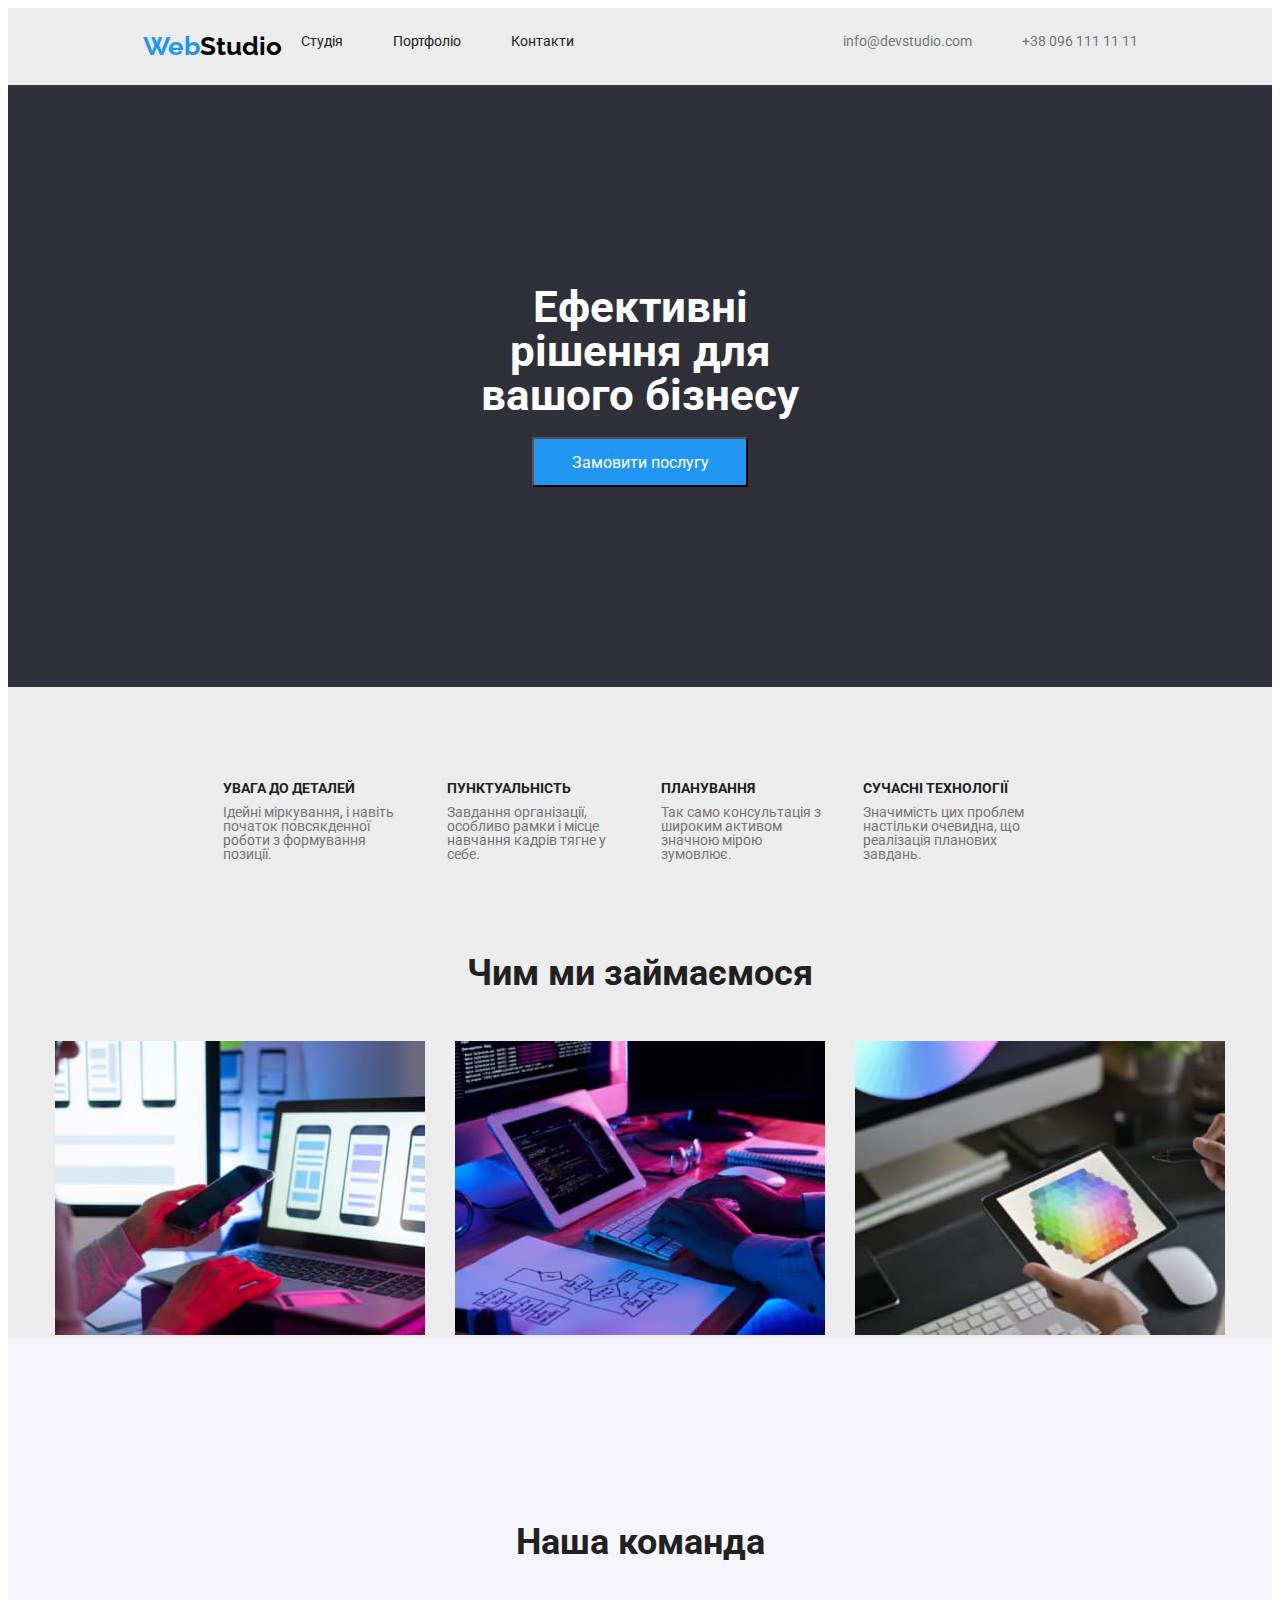
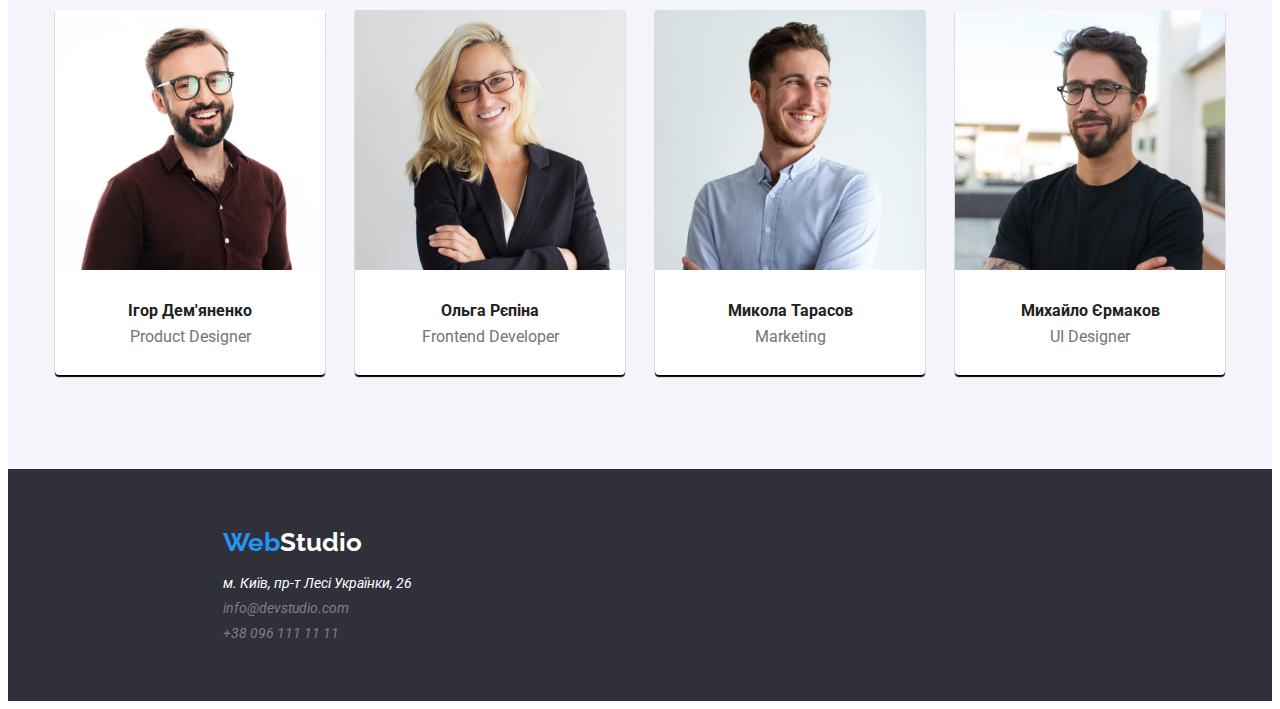
==== index.html @ 4e1bd8f6 "clone homework 3" ====
<!DOCTYPE html>
<html lang="en">
  <head>
    <meta charset="UTF-8" />
    <meta name="viewport" content="width=device-width, initial-scale=1.0" />
    <link rel="stylesheet" href="./css/reset.css" />
    <link rel="stylesheet" href="./css/style.css" />
    <link rel="preconnect" href="https://fonts.googleapis.com" />
    <link rel="preconnect" href="https://fonts.gstatic.com" crossorigin />
    <link
      href="https://fonts.googleapis.com/css2?family=Raleway:ital,wght@0,700;1,700&family=Roboto:wght@400;500;700;900&display=swap"
      rel="stylesheet"
    />
    <link rel="stylesheet" href="node_modules/modern-normalize/modern-normalize.css">
    <title>homework</title>
  </head>
  
  <body>
    <div class="container">

      <header class="header">
        <div class="block__logo"> <a href="./index.html" class="nav_link logo"
          ><p class="logo_text">
            Web<span class="logo_sub_title">Studio</span>
          </p></a>
        </div>
        <nav class="header_nav">
          <ul class="nav_list">
            <li class="nav_item">
              <a href="./index.html" class="nav_link">Студія</a>
            </li>
            <li class="nav_item">
              <a href="./portfolio.html" class="nav_link">Портфоліо</a>
            </li>
            <li class="nav_item"><a href="" class="nav_link">Контакти</a></li>
          </ul>
        </nav>
          <ul class="address_list">
            <li class="contact_item">
              <a href="" class="contact_link">info@devstudio.com</a>
            </li>
            <li class="contact_item">
              <a href="" class="contact_link">+38 096 111 11 11</a>
            </li>
          </ul>
      </header>

      <section class="business_section">
        <div class="title_cont">
          <h1 class="business__title">
            Ефективні рішення для вашого бізнесу
          </h1>
        </div>
          <div class= "btn_block">                              
            <button class="business__button" type="button">
              Замовити послугу
            </button>
          </div>
        </section>

        <section class="goals_section">
          <ul class="goal_list">
            <li class="goal_item">
              <h2 class="goal_title">УВАГА ДО ДЕТАЛЕЙ</h2>
              <p class="goal_text">
                Ідейні міркування, і навіть початок повсякденної роботи з
                формування позиції.
              </p>
            </li>
            <li class="goal_item">
              <h2 class="goal_title">ПУНКТУАЛЬНІСТЬ</h2>
              <p class="goal_text">
                Завдання організації, особливо рамки і місце навчання кадрів
                тягне у себе.
              </p>
            </li>
            <li class="goal_item">
              <h2 class="goal_title">ПЛАНУВАННЯ</h2>
              <p class="goal_text">
                Так само консультація з широким активом значною мірою зумовлює.
              </p>
            </li>
            <li class="goal_item">
              <h2 class="goal_title">СУЧАСНІ ТЕХНОЛОГІЇ</h2>
              <p class="goal_text">
                Значимість цих проблем настільки очевидна, що реалізація
                планових завдань.
              </p>
            </li>
          </ul>
        </section>

        <section class="our_works_section">
          <h2 class="works_title">Чим ми займаємося</h2>
          <div class="works_wrapper">
          <div class="works">
            <img
              src="./images/box 2.jpg"
              alt="laptop"
              class="works_img"
              width="370"
            />
          </div>
          <div class="works">
            <img
              src="./images/box 1.jpg"
              alt="keyboard"
              class="works_img"
              width="370"
            />
          </div>
          <div class="works">
            <img
              src="./images/img.jpg"
              alt="tablet"
              class="works_img"
              width="370"
           />
          </div>
        </div>
        </section>

        <section class="our_team_section">
          <h2 class="our_team_title">Наша команда</h2>
          <ul class="team_list">
            <li class="team_item">
              <img
                src="./images/photo1.jpg"
                alt="face"
                class="team_img"
                width="270"
              />
              <h2 class="team_title">Ігор Дем'яненко</h2>
              <p class="team_text">Product Designer</p>
            </li>
            <li class="team_item">
              <img
                src="./images/photo2.jpg"
                alt="face"
                class="team_img"
                width="270"
              />
              <h2 class="team_title">Ольга Рєпіна</h2>
              <p class="team_text">Frontend Developer</p>
            </li>
            <li class="team_item">
              <img
                src="./images/photo3.jpg"
                alt="face"
                class="team_img"
                width="270"
              />
              <h2 class="team_title">Микола Тарасов</h2>
              <p class="team_text">Marketing</p>
            </li>
            <li class="team_item">
              <img
                src="./images/photo4.jpg"
                alt="face"
                class="team_img"
                width="270"
              />
              <h2 class="team_title">Михайло Єрмаков</h2>
              <p class="team_text">UI Designer</p>
            </li>
          </ul>
        </section>

      <footer class="footer">
        <div class="logo_block"><a href="./index.html" class="logo"><p class="logo_text">
            Web<span class="logo_sub_title white">Studio</span>
          </p></a></div>
        
        <address class="address">
          <ul class="address_list column">
            <li class="address_item">
              <a href="" class="address_link"
                >м. Київ, пр-т Лесі Українки, 26</a
              >
            </li>
            <li class="address_item">
              <a href="" class="address_link gray">info@devstudio.com</a>
            </li>
            <li class="address_item">
              <a href="" class="address_link gray">+38 096 111 11 11</a>
            </li>
          </ul>
        </address>
      </footer>
    </div>
  </body>
</html>
---- css/style.css ----
.container {
    background-color: #ececec;
  }

  .section {
    padding: 94px 0;
  }
  
  /* Header styles */
  
 .header {
   display: flex;
   justify-content: space-around;
   padding: 25px 0;
   border-bottom: 1px solid #ECECEC;
}

  .logo_text {
    font-family: Raleway;
    font-size: 26px;
    font-weight: 700;
    color: #2196f3;
    margin: 0;
  }

  .logo_sub_title {
    color: #000000;
  }

  .header_nav{
    margin-left: -250px;
  }
  
  .nav_list {
    display: flex;
    margin: 0px;
    padding: 0px;
  }

  .nav_item {
    margin-right: 50px;
  }

  .nav_item:last-child {
    margin-right: 0px;
  }

  .nav_link {
    font-family: Roboto;
    font-size: 14px;
    color: #212121;
  }
  
  .nav_link:hover {
    color: #2196f3;
    cursor: pointer;
  }

  .address_list {
    display: flex;
    margin: 0px;
  }

  .contact_item {
    margin-right: 50px;
  }

  .contact_item:last-child {
    margin-right: 0;
  }

  .contact_link {
    font-family: Roboto;
    font-size: 14px;
    color: #757575;
    margin-right: 50px;
  }

  .contact_link:hover {
    color: #2196f3;
    cursor: pointer;
  }

  .contact_link:last-child {
    margin-right: 0px;
  }
    
  /* business section styles*/

  .business_section {
      background-color: #2f303a;
      padding: 200px 450px 200px 450px;
    }

  .title_cont {
    text-align: center;
    margin-bottom: 20px;
  }

  .business__title {
    margin: 0;
    font-family: Roboto;
    font-size: 44px;
    color: #ffffff;
  }

  .btn_block {
    display: flex;
    justify-content: center;
  }

  .business__button {
    font-family: Roboto;
    font-size: 16px;
    width: 216px;
    height: 50px;
    background-color:#2196f3;
    color: #ffffff;
  }

    /*goals styles*/

  .goals_section {
    padding: 94px 215px;
  }

  .goal_list {
    display: flex;
    margin: 0;
    padding: 0;
  }

  .goal_title {
    font-family: Roboto;
    font-size: 14px;
    color: #212121;
    margin: 0px 0px 10px 0px
  }

  .goal_item {
    margin-right: 30px;
  }

  .goal_item:last-child {
    margin-right: 0;
  }
  

  .goal_text {
    font-family: Roboto;
    font-size: 14px;
    color: #757575;
    margin: 0; 
  }

    /*our works section*/

  .our_works_section {
    padding: 0px 215px;
  }

  .works_title {
    text-align: center;
    font-family: Roboto;
    font-size: 36px;
    color: #212121;
    margin: 0px 0px 50px 0px;
  }

  .works_wrapper {
    display: flex;
    justify-content: center;
  }

  .works {
    margin-right: 30px;
  }

  .works:last-child {
    margin-right: 0px;
  }

  /*team section*/

  .our_team_section {
    padding: 186px 215px 94px 215px;
    background-color: #F5F4FA;
  }

  .our_team_title {
    font-family: Roboto;
    font-size: 36px;
    color: #212121;
    text-align: center;
    margin-top: 0px;
    margin-bottom: 50px;
  }  

  .team_list {
    display: flex;
    margin: 0;
    padding-left: 0;
    justify-content: center;
  }

  .team_title {
    font-family: Roboto;
    font-size: 16px;
    color: #212121;
    text-align: center;
    margin: 30px 0px 10px 0px;  
  }

  .team_text {
    font-family: Roboto;
    font-size: 16px;
    color: #757575;
    text-align: center;
    margin: 0px 0px 30px 0px;
    
  }

  .team_item {
    margin-right: 30px;
    background-color: #ffffff;
    border-radius: 0px 0px 4px 4px;
    box-shadow: 0px 2px 1px 0px ;

  }

  .team_item:last-child {
    margin-right: 0;
  }

  /*footer section*/

 .footer {
    background-color: #2F303A; 
    padding: 60px 0 60px 215px;
 }

 .logo_block {
  margin-bottom: 20px;    
 }

  .white {
    color:#ffffff
  }

  .address_list {
  padding: 0;
  }

  .column {
    display: block;
  }

  .address_link {
    font-family: Roboto;
    font-size: 14px;
    color: #ffffff;
  }

  .gray {
    color:gray;
  }

  .address_item {
    padding-bottom: 9px;  
  }

  .address_item:last-child {
    padding-bottom: 0px;
  }
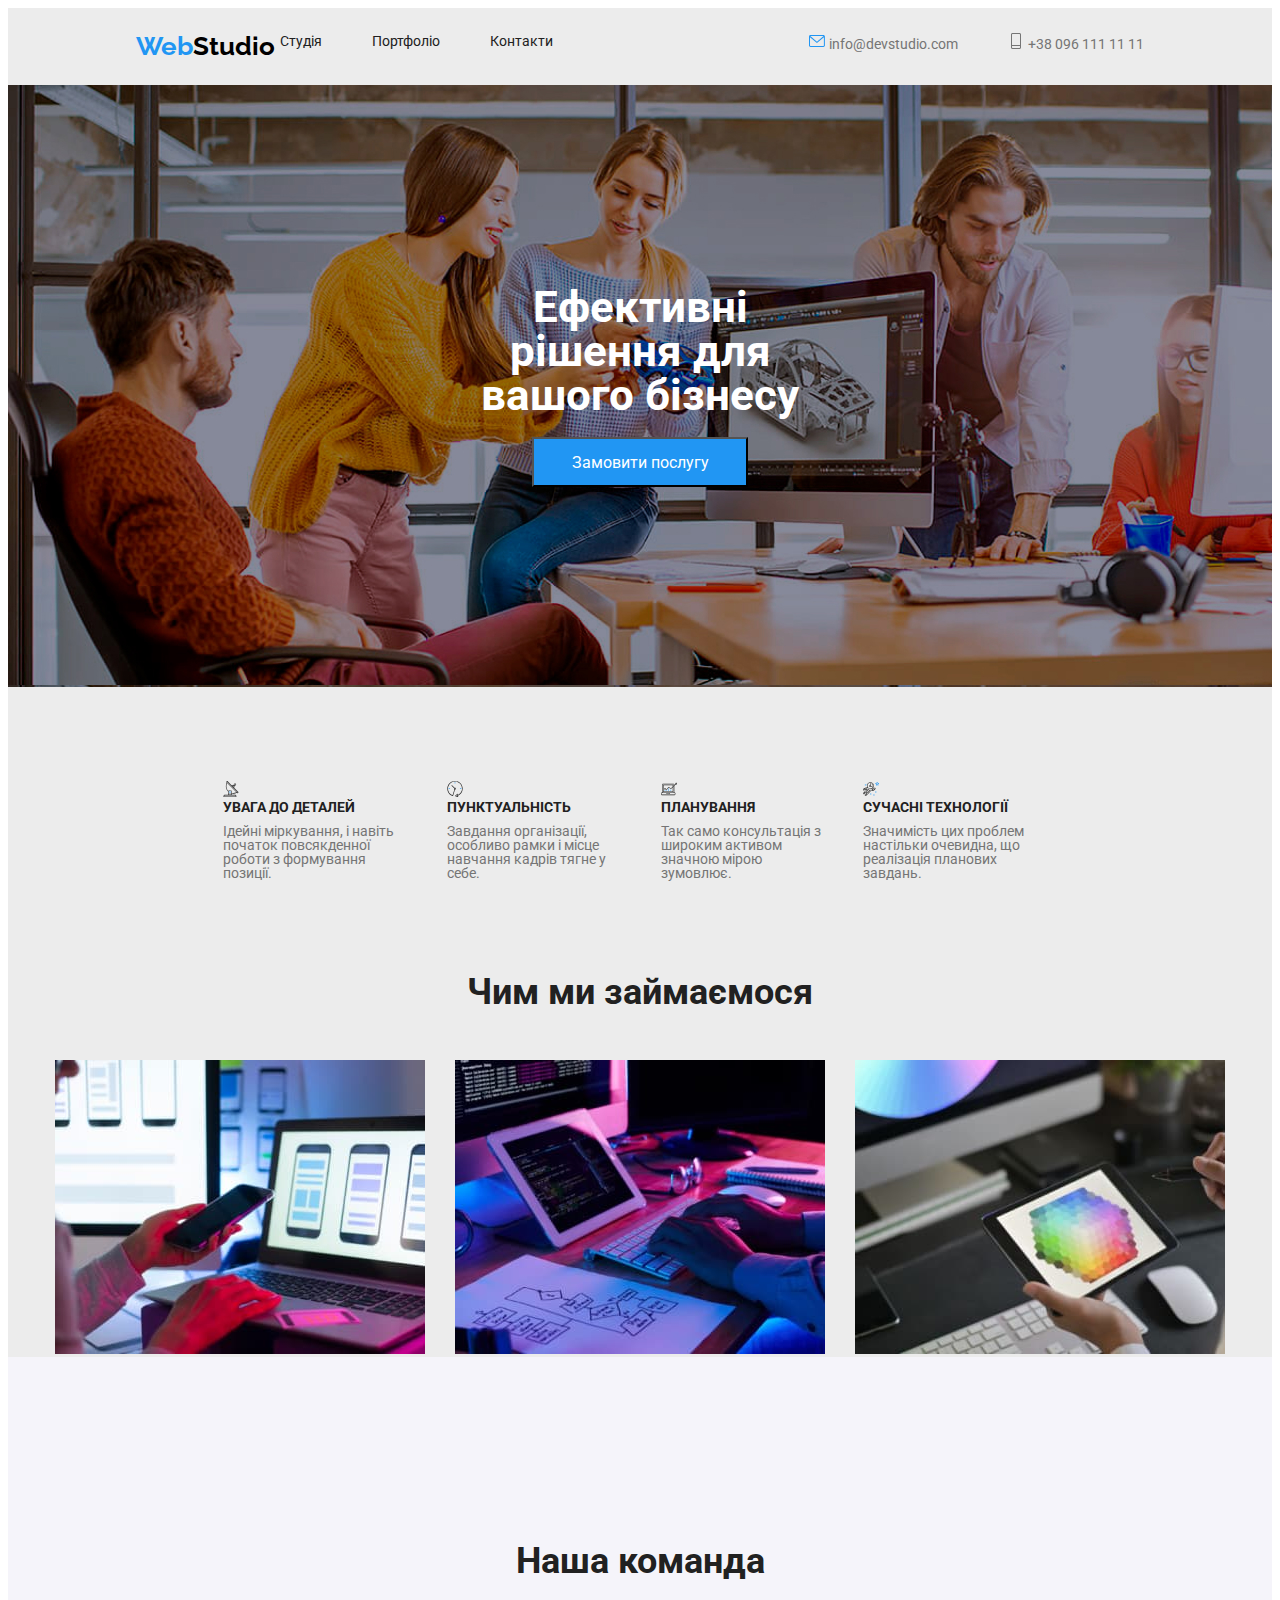
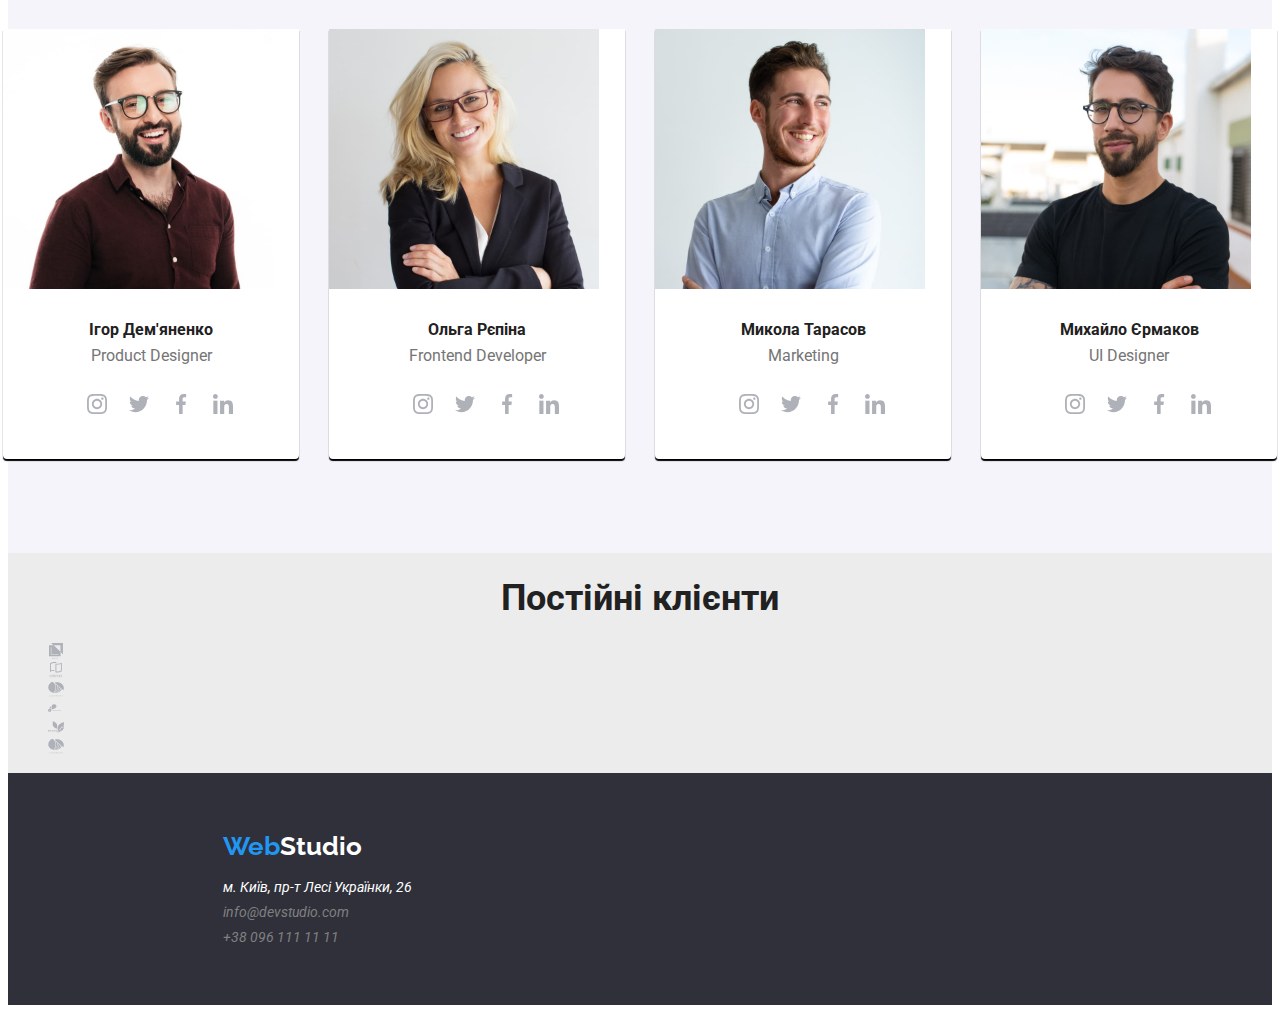
==== commit 2e89a46b: "add more sections" ====
--- a/index.html
+++ b/index.html
@@ -16,8 +16,151 @@
   </head>
   
   <body>
+    <svg aria-hidden="true" style="position: absolute; width: 0; height: 0; overflow: hidden;" version="1.1" xmlns="http://www.w3.org/2000/svg" xmlns:xlink="http://www.w3.org/1999/xlink">
+      <defs>
+      <symbol id="icon-antenna" viewBox="0 0 32 32">
+      <path fill="#212121" style="fill: var(--color1, #212121)" d="M30.773 22.098l-8.443-8.505 0.937-4.615c0.242 0.094 0.499 0.144 0.758 0.146h0.006c1.192 0.014 2.17-0.941 2.184-2.133s-0.941-2.17-2.133-2.184c-1.192-0.014-2.17 0.941-2.184 2.133-0.003 0.255 0.039 0.509 0.125 0.749l-4.96 0.605-8.091-8.133c-0.099-0.101-0.235-0.159-0.377-0.16-0.14 0.001-0.274 0.056-0.373 0.155l-1.513 1.504c-0.208 0.208-0.208 0.546 0 0.754l0.814 0.826c-3.153 5.798-2.129 12.978 2.519 17.663 0.043 0.041 0.092 0.074 0.146 0.098-0.034 0.18-0.051 0.364-0.052 0.547v6.187h-6.4c-1.472 0.002-2.665 1.195-2.667 2.667v1.067c0 0.295 0.239 0.533 0.533 0.533h24.533c0.295 0 0.533-0.239 0.533-0.533v-1.067c-0.002-1.472-1.195-2.665-2.667-2.667h-6.4v-2.742c1.003 0.21 2.024 0.317 3.049 0.32 2.458-0.003 4.877-0.615 7.040-1.783l0.818 0.823c0.099 0.101 0.235 0.159 0.377 0.16 0.14-0.001 0.274-0.056 0.373-0.155l1.513-1.504c0.208-0.208 0.208-0.546 0-0.754zM23.28 6.233c0.418-0.415 1.093-0.414 1.508 0.004s0.414 1.093-0.004 1.508c-0.2 0.199-0.47 0.31-0.752 0.31h-0.003c-0.589-0.003-1.064-0.483-1.061-1.072 0.002-0.282 0.115-0.552 0.314-0.751h-0.002zM22.024 9.738l-0.598 2.946-1.175-1.182 1.774-1.763zM21.419 8.836l-1.92 1.909-1.485-1.493 3.405-0.415zM24.004 28.8c0.884 0 1.6 0.716 1.6 1.6v0.533h-23.467v-0.533c0-0.884 0.716-1.6 1.6-1.6h20.267zM16.537 26.667v1.067h-5.333v-1.067h5.333zM11.204 25.6v-4.053c0-1.294 1.196-2.347 2.667-2.347s2.667 1.053 2.667 2.347v4.053h-5.333zM17.604 23.904v-2.357c0-1.882-1.675-3.413-3.733-3.413-1.331-0.020-2.576 0.657-3.281 1.786-4.058-4.274-4.971-10.645-2.279-15.887l18.602 18.708c-2.872 1.461-6.165 1.873-9.309 1.163zM28.893 23.22l-21.057-21.181 0.755-0.752 7.935 7.98c0.004 0 0.006 0.007 0.010 0.010l13.115 13.191-0.757 0.752z"></path>
+      <path fill="#2196f3" style="fill: var(--color2, #2196f3)" d="M13.876 20.267h-0.005c-0.884-0.001-1.601 0.714-1.602 1.598s0.714 1.601 1.598 1.602h0.005c0.884 0.001 1.601-0.714 1.602-1.598s-0.714-1.601-1.598-1.602zM14.249 22.245c-0.1 0.1-0.236 0.156-0.378 0.155-0.295-0.002-0.532-0.242-0.531-0.536 0.001-0.141 0.057-0.276 0.157-0.375s0.233-0.154 0.373-0.155c0.295 0.002 0.532 0.241 0.53 0.536-0.001 0.141-0.057 0.276-0.157 0.375h0.005z"></path>
+      </symbol>
+      <symbol id="icon-astronaut" viewBox="0 0 32 32">
+      <path fill="#2196f3" style="fill: var(--color2, #2196f3)" d="M31.974 4.524c-0.063-0.193-0.229-0.333-0.43-0.363l-1.91-0.278-0.855-1.731c-0.179-0.365-0.777-0.365-0.956 0l-0.855 1.731-1.91 0.278c-0.201 0.029-0.367 0.17-0.431 0.363-0.062 0.193-0.011 0.405 0.135 0.547l1.383 1.348-0.326 1.903c-0.034 0.2 0.048 0.402 0.212 0.522 0.166 0.121 0.382 0.135 0.562 0.040l1.709-0.899 1.709 0.899c0.078 0.041 0.164 0.061 0.249 0.061 0.11 0 0.221-0.034 0.314-0.102 0.164-0.119 0.246-0.322 0.212-0.522l-0.326-1.903 1.383-1.348c0.145-0.142 0.197-0.354 0.135-0.547zM29.511 5.851c-0.125 0.122-0.183 0.299-0.153 0.472l0.191 1.114-1-0.526c-0.078-0.041-0.163-0.061-0.249-0.061s-0.17 0.020-0.249 0.061l-1.001 0.526 0.191-1.114c0.030-0.173-0.028-0.349-0.153-0.472l-0.81-0.789 1.119-0.163c0.174-0.025 0.324-0.134 0.402-0.292l0.5-1.013 0.5 1.013c0.078 0.157 0.228 0.267 0.402 0.292l1.119 0.163-0.809 0.789z"></path>
+      <path fill="#2196f3" style="fill: var(--color2, #2196f3)" d="M26.134 20.522h-1.067v1.067h1.067v-1.067z"></path>
+      <path fill="#2196f3" style="fill: var(--color2, #2196f3)" d="M26.134 22.656h-1.067v1.067h1.067v-1.067z"></path>
+      <path fill="#2196f3" style="fill: var(--color2, #2196f3)" d="M27.2 21.589h-1.067v1.067h1.067v-1.067z"></path>
+      <path fill="#2196f3" style="fill: var(--color2, #2196f3)" d="M25.067 21.589h-1.067v1.067h1.067v-1.067z"></path>
+      <path fill="#2196f3" style="fill: var(--color2, #2196f3)" d="M22.4 26.389h-1.067v1.067h1.067v-1.067z"></path>
+      <path fill="#2196f3" style="fill: var(--color2, #2196f3)" d="M22.4 28.522h-1.067v1.067h1.067v-1.067z"></path>
+      <path fill="#2196f3" style="fill: var(--color2, #2196f3)" d="M23.467 27.456h-1.067v1.067h1.067v-1.067z"></path>
+      <path fill="#2196f3" style="fill: var(--color2, #2196f3)" d="M21.333 27.456h-1.067v1.067h1.067v-1.067z"></path>
+      <path fill="#2196f3" style="fill: var(--color2, #2196f3)" d="M16 24.256h-1.067v1.067h1.067v-1.067z"></path>
+      <path fill="#2196f3" style="fill: var(--color2, #2196f3)" d="M16 26.389h-1.067v1.067h1.067v-1.067z"></path>
+      <path fill="#2196f3" style="fill: var(--color2, #2196f3)" d="M17.067 25.322h-1.067v1.067h1.067v-1.067z"></path>
+      <path fill="#2196f3" style="fill: var(--color2, #2196f3)" d="M14.933 25.322h-1.067v1.067h1.067v-1.067z"></path>
+      <path fill="#2196f3" style="fill: var(--color2, #2196f3)" d="M5.867 6.122h-1.067v1.067h1.067v-1.067z"></path>
+      <path fill="#2196f3" style="fill: var(--color2, #2196f3)" d="M5.867 8.255h-1.067v1.067h1.067v-1.067z"></path>
+      <path fill="#2196f3" style="fill: var(--color2, #2196f3)" d="M6.933 7.189h-1.067v1.067h1.067v-1.067z"></path>
+      <path fill="#2196f3" style="fill: var(--color2, #2196f3)" d="M4.8 7.189h-1.067v1.067h1.067v-1.067z"></path>
+      <path fill="#212121" style="fill: var(--color1, #212121)" d="M24.715 14.159c-0.287-0.388-0.709-0.637-1.188-0.705-0.481-0.068-0.956 0.058-1.34 0.352l-1.252 0.96-1.898 1.417-1.358-0.541c2.421-1.086 4.114-3.508 4.114-6.32 0-3.823-3.123-6.933-6.961-6.933s-6.961 3.11-6.961 6.933c0 1.386 0.414 2.674 1.12 3.758l-2.764-0.024c-0.002 0-0.003 0-0.005 0-0.009 0-0.015 0.004-0.023 0.005-0.053 0.002-0.105 0.013-0.155 0.031-0.013 0.005-0.026 0.008-0.038 0.013-0.006 0.003-0.013 0.003-0.019 0.006l-3.233 1.596c-0.001 0-0.001 0-0.001 0.001l-1.893 0.911c-0.021 0.009-0.042 0.021-0.063 0.035-0.755 0.502-1.012 1.489-0.598 2.295 0.22 0.429 0.595 0.745 1.056 0.889 0.178 0.055 0.359 0.083 0.539 0.083 0.29 0 0.577-0.071 0.839-0.211l1.388-0.738 2.264-1.169 1.357-0.008-5.442 5.416c-0.001 0.001-0.001 0.001-0.002 0.001l-1.339 1.333c-0.316 0.315-0.49 0.732-0.49 1.178s0.174 0.863 0.49 1.179c0.325 0.323 0.752 0.485 1.179 0.485s0.854-0.162 1.18-0.485l1.314-1.309 1.741-1.3 0.901 0.897-1.762 1.754c-0 0.001-0.001 0.001-0.002 0.001l-1.339 1.333c-0.316 0.315-0.49 0.732-0.49 1.178s0.174 0.863 0.49 1.179c0.325 0.323 0.753 0.485 1.18 0.485s0.855-0.162 1.18-0.485l3.482-3.467c0.001-0.001 0.001-0.001 0.001-0.002l1.010-1-0.004-0.004c0.006-0.006 0.015-0.009 0.022-0.015l5.166-5.658 3.471 0.494c0.025 0.004 0.050 0.005 0.075 0.005 0.065 0 0.127-0.015 0.187-0.038 0.018-0.006 0.033-0.015 0.050-0.023 0.019-0.010 0.039-0.015 0.058-0.027l3.213-2.133c0.012-0.008 0.018-0.021 0.029-0.029 0.013-0.010 0.029-0.014 0.041-0.026l1.271-1.191c0.662-0.62 0.753-1.635 0.212-2.362zM2.13 17.77c-0.173 0.093-0.37 0.111-0.558 0.052-0.187-0.058-0.338-0.186-0.427-0.358-0.161-0.314-0.068-0.695 0.214-0.902l1.314-0.632 0.449 1.312-0.992 0.528zM5.628 15.942l-1.548 0.8-0.439-1.283 2.027-1.001-0.040 1.484zM20.727 9.322c0 0.918-0.219 1.785-0.599 2.559l-4.181-1.899c-0.044-0.573-0.341-1.075-0.788-1.388l1.464-4.86c2.378 0.756 4.105 2.974 4.105 5.588zM8.938 9.322c0-3.235 2.644-5.867 5.894-5.867 0.253 0 0.5 0.021 0.745 0.052l-1.432 4.754c-0.019-0.001-0.037-0.006-0.057-0.006-1.033 0-1.873 0.837-1.873 1.867s0.84 1.867 1.873 1.867c0.694 0 1.294-0.383 1.618-0.945l3.862 1.755c-1.075 1.446-2.795 2.39-4.737 2.39-3.25 0-5.894-2.632-5.894-5.867zM14.894 10.122c0 0.441-0.362 0.8-0.806 0.8s-0.806-0.359-0.806-0.8c0-0.441 0.362-0.8 0.806-0.8s0.806 0.359 0.806 0.8zM2.465 25.146c-0.236 0.234-0.619 0.234-0.854 0.001-0.114-0.114-0.176-0.263-0.176-0.423s0.062-0.309 0.176-0.421l0.962-0.958 0.851 0.848-0.959 0.955zM5.679 28.88c-0.236 0.234-0.619 0.235-0.855 0.001-0.114-0.114-0.176-0.263-0.176-0.423s0.062-0.309 0.176-0.421l0.963-0.959 0.852 0.848-0.96 0.955zM9.16 25.411c-0.001 0-0.001 0-0.002 0.001l-1.765 1.76-0.852-0.848 1.763-1.755c0 0 0 0 0-0s0.001-0.001 0.002-0.001c0.040-0.040 0.065-0.088 0.090-0.135 0.007-0.014 0.020-0.026 0.026-0.040 0.017-0.041 0.019-0.085 0.026-0.129 0.003-0.025 0.014-0.047 0.014-0.073 0-0.036-0.013-0.070-0.020-0.106-0.006-0.032-0.006-0.065-0.019-0.095-0.020-0.050-0.055-0.094-0.091-0.138-0.010-0.012-0.014-0.027-0.025-0.038 0 0 0 0-0.001 0s-0.001-0.002-0.001-0.002l-1.607-1.6c-0.017-0.017-0.039-0.024-0.058-0.038-0.028-0.022-0.055-0.042-0.087-0.058-0.030-0.015-0.061-0.024-0.093-0.033-0.034-0.010-0.067-0.017-0.103-0.020-0.033-0.002-0.063 0.001-0.095 0.005-0.036 0.004-0.069 0.009-0.104 0.020-0.034 0.011-0.063 0.027-0.094 0.045-0.020 0.011-0.042 0.015-0.061 0.029l-1.773 1.324-0.901-0.897 2.399-2.386 4.361 4.289-0.928 0.919zM15.979 18.394c-0.015-0.002-0.030 0.004-0.045 0.003-0.039-0.002-0.076 0.001-0.115 0.007-0.030 0.005-0.059 0.011-0.088 0.021-0.034 0.012-0.065 0.028-0.097 0.047-0.030 0.018-0.057 0.037-0.083 0.061-0.013 0.011-0.028 0.017-0.040 0.029l-4.698 5.146-4.328-4.257 2.833-2.818c0.209-0.208 0.21-0.546 0.002-0.755-0.105-0.105-0.243-0.157-0.381-0.156v-0.001l-2.219 0.013 0.028-1.607 3.104 0.027c1.265 1.294 3.029 2.101 4.981 2.101 0.437 0 0.864-0.045 1.279-0.123 0.040 0.032 0.079 0.065 0.13 0.085l2.41 0.96 0.331 1.644-3.003-0.427zM20.020 18.572l-0.313-1.558 1.446-1.080 0.947 1.257-2.080 1.381zM23.774 15.741l-0.838 0.785-0.931-1.236 0.831-0.637c0.155-0.119 0.351-0.168 0.543-0.143 0.193 0.027 0.364 0.128 0.48 0.284 0.217 0.292 0.18 0.699-0.085 0.947z"></path>
+      <path fill="#212121" style="fill: var(--color1, #212121)" d="M13.602 18.544l-2.143-2.133c-0.207-0.207-0.545-0.207-0.753 0l-2.142 2.133c-0.1 0.101-0.157 0.236-0.157 0.378s0.056 0.278 0.157 0.378l2.142 2.133c0.104 0.103 0.241 0.155 0.377 0.155s0.273-0.052 0.376-0.155l2.143-2.133c0.1-0.1 0.157-0.236 0.157-0.378s-0.057-0.278-0.157-0.378zM11.083 20.303l-1.387-1.381 1.387-1.381 1.387 1.381-1.387 1.381z"></path>
+      <path fill="#212121" style="fill: var(--color1, #212121)" d="M17.164 5.071l-0.258 1.036c0.071 0.018 1.738 0.452 1.738 2.149h1.067c-0-2.017-1.666-2.965-2.547-3.185z"></path>
+      <path fill="#212121" style="fill: var(--color1, #212121)" d="M19.711 9.322h-1.067v1.067h1.067v-1.067z"></path>
+      </symbol>
+      <symbol id="icon-brand" viewBox="0 0 43 32">
+      <path fill="#afb1b8" style="fill: var(--color3, #afb1b8)" d="M3.239 26.373c0.166 0.188 0.254 0.424 0.25 0.665 0.008 0.158-0.022 0.315-0.089 0.46s-0.169 0.275-0.298 0.38c-0.322 0.223-0.722 0.332-1.125 0.307h-1.977v-4.215h1.937c0.382-0.023 0.761 0.076 1.073 0.28 0.125 0.096 0.224 0.217 0.289 0.354s0.095 0.286 0.086 0.435c0.011 0.233-0.068 0.461-0.225 0.645-0.15 0.168-0.358 0.284-0.589 0.329 0.262 0.044 0.499 0.172 0.668 0.36zM0.92 25.737h0.828c0.188 0.013 0.375-0.037 0.526-0.14 0.062-0.052 0.111-0.116 0.141-0.187s0.043-0.148 0.036-0.225c0.006-0.076-0.007-0.153-0.037-0.224s-0.078-0.135-0.138-0.188c-0.156-0.106-0.349-0.156-0.542-0.142h-0.814v1.106zM2.355 27.353c0.066-0.053 0.119-0.119 0.153-0.193s0.049-0.155 0.043-0.235c0.005-0.081-0.010-0.163-0.045-0.238s-0.088-0.142-0.155-0.195c-0.162-0.11-0.361-0.164-0.562-0.152h-0.868v1.159h0.879c0.198 0.011 0.394-0.041 0.556-0.146z"></path>
+      <path fill="#afb1b8" style="fill: var(--color3, #afb1b8)" d="M7.197 28.185l-1.077-1.647h-0.405v1.647h-0.927v-4.215h1.754c0.442-0.028 0.879 0.1 1.221 0.358 0.245 0.229 0.393 0.53 0.417 0.85s-0.078 0.637-0.287 0.894c-0.216 0.227-0.512 0.378-0.837 0.428l1.147 1.684h-1.008zM5.715 25.963h0.758c0.526 0 0.789-0.213 0.789-0.638 0.005-0.087-0.009-0.174-0.042-0.255s-0.085-0.156-0.151-0.218c-0.166-0.127-0.38-0.188-0.596-0.171h-0.767l0.009 1.283z"></path>
+      <path fill="#afb1b8" style="fill: var(--color3, #afb1b8)" d="M12.262 27.337h-1.847l-0.326 0.848h-0.972l1.696-4.168h1.050l1.689 4.168h-0.972l-0.319-0.848zM12.015 26.698l-0.675-1.779-0.675 1.779h1.349z"></path>
+      <path fill="#afb1b8" style="fill: var(--color3, #afb1b8)" d="M18.602 28.185h-0.92l-2.062-2.867v2.867h-0.918v-4.215h0.918l2.062 2.883v-2.883h0.92v4.215z"></path>
+      <path fill="#afb1b8" style="fill: var(--color3, #afb1b8)" d="M23.852 27.176c-0.19 0.318-0.48 0.577-0.832 0.743-0.4 0.185-0.845 0.276-1.293 0.266h-1.637v-4.215h1.637c0.448-0.011 0.891 0.078 1.293 0.259 0.352 0.163 0.642 0.419 0.832 0.735 0.189 0.343 0.288 0.722 0.288 1.106s-0.099 0.763-0.288 1.106zM22.799 27.075c0.263-0.28 0.407-0.637 0.407-1.006s-0.144-0.726-0.407-1.006c-0.317-0.254-0.731-0.382-1.152-0.358h-0.639v2.729h0.639c0.42 0.024 0.834-0.105 1.152-0.358z"></path>
+      <path fill="#afb1b8" style="fill: var(--color3, #afb1b8)" d="M12.838 0.522c0 0 11.873 4.104 11.621 10.043v10.045c0 0-11.864-4.106-11.617-10.045l-0.005-10.043z"></path>
+      <path fill="#afb1b8" style="fill: var(--color3, #afb1b8)" d="M35.037 18.259c2.242-1.413 4.836-2.288 7.544-2.545v-3.145c-3.12 1.101-5.766 3.097-7.544 5.69z"></path>
+      <path fill="#afb1b8" style="fill: var(--color3, #afb1b8)" d="M33.69 19.206c1.835-3.384 5.017-5.995 8.891-7.296v-9.061c0 0-16.909 5.846-16.551 14.304v14.302c0 0 0.753-0.262 1.939-0.752 0-0.457 0-0.918 0.054-1.382 0.35-3.926 2.389-7.565 5.668-10.115z"></path>
+      <path fill="#afb1b8" style="fill: var(--color3, #afb1b8)" d="M32.081 24.52c0.089-0.992 0.287-1.973 0.592-2.928-2.042 2.203-3.278 4.936-3.536 7.815-0.025 0.272-0.038 0.544-0.045 0.824 0.96-0.422 2.078-0.949 3.252-1.569-0.3-1.362-0.388-2.756-0.263-4.141z"></path>
+      <path fill="#afb1b8" style="fill: var(--color3, #afb1b8)" d="M32.754 24.571c-0.113 1.253-0.042 2.514 0.209 3.75 4.62-2.531 9.811-6.442 9.611-11.168v-0.412c-3.301 0.338-6.389 1.659-8.79 3.76-0.562 1.302-0.909 2.674-1.030 4.069z"></path>
+      </symbol>
+      <symbol id="icon-clock" viewBox="0 0 32 32">
+      <path fill="#212121" style="fill: var(--color1, #212121)" d="M31.297 15.301c-0.002-8.452-6.855-15.303-15.308-15.301s-15.303 6.855-15.301 15.308c0.001 6.658 4.307 12.551 10.649 14.576 0.061 0.019 0.124 0.029 0.187 0.029 0.121-0 0.239-0.032 0.342-0.094 0.135-0.080 0.236-0.207 0.283-0.356l3.865-12.25c1.057-0.005 1.909-0.866 1.903-1.923s-0.866-1.909-1.923-1.903c-0.284 0.001-0.565 0.067-0.82 0.191l-5.106-5.107c-0.253-0.245-0.657-0.238-0.902 0.016-0.239 0.247-0.239 0.639 0 0.886l5.103 5.109c-0.392 0.799-0.168 1.764 0.536 2.309l-3.683 11.673c-7.278-2.681-11.004-10.754-8.323-18.032s10.754-11.004 18.032-8.323 11.004 10.754 8.323 18.032c-1.31 3.556-4.001 6.431-7.462 7.973l-0.398-1.874c-0.073-0.344-0.411-0.565-0.756-0.492-0.109 0.023-0.209 0.074-0.292 0.148l-3.837 3.426c-0.263 0.234-0.287 0.637-0.052 0.9 0.076 0.085 0.174 0.149 0.283 0.184l4.899 1.563c0.335 0.108 0.694-0.077 0.802-0.412 0.034-0.106 0.040-0.219 0.017-0.328l-0.391-1.839c5.664-2.388 9.342-7.942 9.329-14.089zM15.992 14.664c0.352 0 0.638 0.286 0.638 0.638s-0.286 0.638-0.638 0.638c-0.352 0-0.638-0.285-0.638-0.638s0.285-0.638 0.638-0.638zM18.093 29.528l2.184-1.948 0.603 2.84-2.787-0.892z"></path>
+      <path fill="#2196f3" style="fill: var(--color2, #2196f3)" d="M15.354 3.185v1.275c0 0.352 0.285 0.638 0.638 0.638s0.638-0.285 0.638-0.638v-1.275c0-0.352-0.286-0.638-0.638-0.638s-0.638 0.286-0.638 0.638z"></path>
+      <path fill="#2196f3" style="fill: var(--color2, #2196f3)" d="M3.876 14.664c-0.352 0-0.638 0.286-0.638 0.638s0.285 0.638 0.638 0.638h1.275c0.352 0 0.638-0.285 0.638-0.638s-0.285-0.638-0.638-0.638h-1.275z"></path>
+      <path fill="#2196f3" style="fill: var(--color2, #2196f3)" d="M28.108 15.939c0.352 0 0.638-0.285 0.638-0.638s-0.285-0.638-0.638-0.638h-1.275c-0.352 0-0.638 0.286-0.638 0.638s0.286 0.638 0.638 0.638h1.275z"></path>
+      </symbol>
+      <symbol id="icon-company1" viewBox="0 0 25 32">
+      <path fill="#afb1b8" style="fill: var(--color3, #afb1b8)" d="M10.531 1.806h-0.084c-0.129-0.008-0.258-0.011-0.388-0.014v0h-0.28c-0.244 0-0.494 0.006-0.741 0.019-0.019-0.001-0.037-0.001-0.056 0-2.243 0.127-4.44 0.688-6.471 1.651l-0.266 0.128v13.625l0.623-0.211c0.546-0.188 1.129-0.357 1.731-0.513 1.629-0.418 3.301-0.64 4.982-0.662v1.79c-0.223 0.002-0.439 0.008-0.655 0.019h-0.051c-1.294 0.071-2.577 0.268-3.833 0.588-1.59 0.398-3.124 0.996-4.566 1.779v-17.475c1.497-0.873 3.11-1.529 4.79-1.948 1.475-0.381 2.992-0.576 4.515-0.582h0.263c0.314 0.008 0.621 0.022 0.909 0.044 0.759 0.053 1.511 0.173 2.249 0.358v1.762c-0.717-0.167-1.445-0.277-2.179-0.329-0.015-0.001-0.030-0.003-0.045-0.004-0.152-0.013-0.304-0.026-0.446-0.026zM13.633 3.607c0.391 0.030 0.796 0.044 1.205 0.044 1.601-0.006 3.195-0.21 4.747-0.609 1.589-0.4 3.123-0.998 4.564-1.781v17.163c-1.498 0.873-3.111 1.529-4.792 1.948-1.475 0.379-2.992 0.574-4.515 0.581-1.154 0.009-2.304-0.126-3.425-0.404v-17.275c0.265 0.061 0.537 0.117 0.814 0.164 0.455 0.077 0.934 0.133 1.401 0.167zM22.367 3.74l-0.623 0.21c-0.573 0.192-1.15 0.365-1.731 0.518-1.691 0.434-3.428 0.657-5.173 0.663-0.406 0-0.78-0.011-1.141-0.034l-0.497-0.033v14.017l0.427 0.038c0.395 0.034 0.803 0.052 1.214 0.052 1.374-0.006 2.743-0.183 4.074-0.527 1.096-0.275 2.162-0.658 3.184-1.144l0.266-0.128v-13.63z"></path>
+      <path fill="#afb1b8" style="fill: var(--color3, #afb1b8)" d="M1.684 25.977c-0.090-0.093-0.197-0.166-0.317-0.214s-0.247-0.071-0.376-0.066c-0.137-0.002-0.273 0.024-0.4 0.075-0.117 0.046-0.222 0.116-0.311 0.205s-0.156 0.196-0.201 0.313c-0.049 0.123-0.073 0.254-0.072 0.387v2.335c-0.006 0.165 0.026 0.328 0.092 0.479 0.055 0.12 0.135 0.226 0.233 0.313 0.093 0.079 0.203 0.135 0.321 0.166 0.114 0.032 0.231 0.048 0.349 0.049 0.13 0.001 0.259-0.027 0.377-0.081 0.117-0.051 0.222-0.124 0.311-0.216 0.087-0.091 0.156-0.197 0.204-0.313 0.050-0.118 0.075-0.244 0.075-0.372v-0.261h-0.61v0.208c0.002 0.071-0.010 0.142-0.036 0.208-0.020 0.050-0.050 0.095-0.089 0.131-0.038 0.031-0.081 0.053-0.128 0.067-0.041 0.014-0.084 0.021-0.128 0.022-0.054 0.006-0.11-0.002-0.16-0.024s-0.094-0.057-0.126-0.101c-0.058-0.094-0.086-0.203-0.081-0.313v-2.177c-0.004-0.121 0.022-0.241 0.075-0.349 0.032-0.049 0.077-0.089 0.129-0.114s0.112-0.034 0.17-0.027c0.053-0.002 0.105 0.009 0.152 0.032s0.089 0.057 0.12 0.099c0.068 0.090 0.104 0.2 0.101 0.313v0.202h0.604v-0.238c0.001-0.14-0.024-0.278-0.075-0.408-0.045-0.122-0.114-0.234-0.204-0.329z"></path>
+      <path fill="#afb1b8" style="fill: var(--color3, #afb1b8)" d="M5.31 25.95c-0.195-0.164-0.44-0.255-0.694-0.257-0.124 0-0.248 0.023-0.364 0.066-0.119 0.042-0.228 0.107-0.322 0.191-0.101 0.091-0.182 0.202-0.237 0.327-0.061 0.143-0.092 0.297-0.089 0.452v2.239c-0.004 0.158 0.026 0.314 0.089 0.459 0.055 0.12 0.136 0.227 0.237 0.313 0.093 0.087 0.203 0.154 0.322 0.197 0.117 0.043 0.24 0.065 0.364 0.066s0.248-0.023 0.364-0.066c0.121-0.044 0.233-0.111 0.33-0.197 0.097-0.087 0.176-0.194 0.23-0.313 0.063-0.145 0.093-0.301 0.089-0.459v-2.239c0.003-0.155-0.027-0.31-0.089-0.452-0.054-0.123-0.133-0.235-0.23-0.327zM5.025 28.969c0.005 0.060-0.003 0.12-0.024 0.176s-0.054 0.107-0.097 0.148c-0.081 0.068-0.182 0.105-0.287 0.105s-0.207-0.037-0.287-0.105c-0.043-0.041-0.076-0.092-0.097-0.148s-0.029-0.116-0.024-0.176v-2.239c-0.005-0.060 0.003-0.12 0.024-0.176s0.054-0.107 0.097-0.148c0.081-0.068 0.182-0.105 0.287-0.105s0.207 0.037 0.287 0.105c0.043 0.041 0.076 0.092 0.097 0.148s0.029 0.116 0.024 0.176v2.239z"></path>
+      <path fill="#afb1b8" style="fill: var(--color3, #afb1b8)" d="M10.072 29.969v-4.239h-0.587l-0.771 2.244h-0.011l-0.777-2.244h-0.581v4.239h0.606v-2.579h0.011l0.593 1.823h0.302l0.598-1.823h0.011v2.579h0.606z"></path>
+      <path fill="#afb1b8" style="fill: var(--color3, #afb1b8)" d="M13.513 26.027c-0.093-0.105-0.211-0.184-0.343-0.232-0.142-0.046-0.29-0.068-0.439-0.066h-0.9v4.239h0.604v-1.656h0.311c0.188 0.009 0.376-0.031 0.545-0.116 0.137-0.076 0.252-0.188 0.332-0.324 0.070-0.113 0.117-0.238 0.139-0.369 0.024-0.16 0.035-0.321 0.033-0.482 0.006-0.204-0.014-0.407-0.059-0.606-0.040-0.147-0.117-0.281-0.223-0.39zM13.201 27.319c-0.003 0.077-0.022 0.152-0.056 0.221-0.035 0.065-0.089 0.117-0.156 0.149-0.089 0.040-0.187 0.058-0.285 0.053h-0.275v-1.441h0.311c0.094-0.005 0.187 0.014 0.272 0.053 0.062 0.036 0.112 0.091 0.142 0.157 0.033 0.074 0.051 0.155 0.053 0.236 0 0.089 0 0.183 0 0.282s0.006 0.2 0 0.291h-0.006z"></path>
+      <path fill="#afb1b8" style="fill: var(--color3, #afb1b8)" d="M16.374 25.73h-0.495l-0.934 4.239h0.604l0.177-0.911h0.823l0.177 0.911h0.604l-0.957-4.239zM15.817 28.481l0.297-1.537h0.011l0.296 1.537h-0.604z"></path>
+      <path fill="#afb1b8" style="fill: var(--color3, #afb1b8)" d="M20.277 28.284h-0.011l-0.912-2.554h-0.581v4.239h0.604v-2.549h0.012l0.923 2.549h0.568v-4.239h-0.604v2.554z"></path>
+      <path fill="#afb1b8" style="fill: var(--color3, #afb1b8)" d="M23.968 25.73l-0.486 1.685h-0.012l-0.486-1.685h-0.64l0.83 2.447v1.792h0.604v-1.792l0.83-2.447h-0.64z"></path>
+      <path fill="#afb1b8" style="fill: var(--color3, #afb1b8)" d="M0 31.166h0.291v0.817h0.198v-0.817h0.29v-0.167h-0.778v0.167z"></path>
+      <path fill="#afb1b8" style="fill: var(--color3, #afb1b8)" d="M2.447 30.998l-0.381 0.984h0.21l0.081-0.224h0.392l0.084 0.224h0.215l-0.391-0.984h-0.21zM2.416 31.593l0.134-0.365 0.134 0.365h-0.268z"></path>
+      <path fill="#afb1b8" style="fill: var(--color3, #afb1b8)" d="M4.866 31.62h0.227v0.127c-0.066 0.053-0.149 0.082-0.234 0.083-0.040 0.002-0.079-0.005-0.116-0.021s-0.068-0.041-0.093-0.072c-0.052-0.075-0.078-0.165-0.073-0.257 0-0.219 0.095-0.329 0.283-0.329 0.050-0.005 0.099 0.008 0.14 0.037s0.070 0.071 0.082 0.12l0.195-0.038c-0.042-0.192-0.181-0.289-0.417-0.289-0.127-0.003-0.25 0.042-0.344 0.127-0.050 0.049-0.088 0.108-0.112 0.174s-0.034 0.135-0.029 0.205c-0.006 0.135 0.039 0.267 0.126 0.369 0.048 0.050 0.107 0.088 0.171 0.113s0.134 0.035 0.203 0.031c0.154 0.004 0.304-0.052 0.417-0.157v-0.388h-0.427v0.166z"></path>
+      <path fill="#afb1b8" style="fill: var(--color3, #afb1b8)" d="M7.337 30.998h-0.199v0.984h0.69v-0.167h-0.49v-0.817z"></path>
+      <path fill="#afb1b8" style="fill: var(--color3, #afb1b8)" d="M9.426 30.998h-0.199v0.984h0.199v-0.984z"></path>
+      <path fill="#afb1b8" style="fill: var(--color3, #afb1b8)" d="M11.469 31.656l-0.403-0.657h-0.193v0.984h0.185v-0.643l0.395 0.643h0.198v-0.984h-0.182v0.657z"></path>
+      <path fill="#afb1b8" style="fill: var(--color3, #afb1b8)" d="M13.315 31.549h0.49v-0.167h-0.49v-0.216h0.528v-0.167h-0.727v0.984h0.747v-0.167h-0.548v-0.266z"></path>
+      <path fill="#afb1b8" style="fill: var(--color3, #afb1b8)" d="M17.792 31.387h-0.388v-0.388h-0.198v0.984h0.198v-0.43h0.388v0.43h0.198v-0.984h-0.198v0.388z"></path>
+      <path fill="#afb1b8" style="fill: var(--color3, #afb1b8)" d="M19.649 31.549h0.492v-0.167h-0.492v-0.216h0.529v-0.167h-0.727v0.984h0.746v-0.167h-0.548v-0.266z"></path>
+      <path fill="#afb1b8" style="fill: var(--color3, #afb1b8)" d="M22.168 31.549c0.171-0.027 0.258-0.117 0.258-0.274 0.005-0.042-0.001-0.084-0.018-0.123s-0.044-0.072-0.078-0.096c-0.089-0.045-0.189-0.065-0.288-0.058h-0.417v0.984h0.198v-0.412h0.039c0.042-0.003 0.084 0.005 0.123 0.022 0.029 0.018 0.053 0.043 0.070 0.072l0.215 0.313h0.237l-0.12-0.192c-0.053-0.095-0.128-0.176-0.218-0.236zM21.969 31.413h-0.146v-0.247h0.156c0.068-0.005 0.136 0.002 0.201 0.023 0.014 0.013 0.026 0.029 0.033 0.046s0.011 0.037 0.010 0.056c-0.001 0.019-0.006 0.038-0.015 0.055s-0.022 0.032-0.037 0.043c-0.065 0.020-0.133 0.028-0.201 0.023z"></path>
+      <path fill="#afb1b8" style="fill: var(--color3, #afb1b8)" d="M24.067 31.549h0.49v-0.167h-0.49v-0.216h0.529v-0.167h-0.729v0.984h0.747v-0.167h-0.548v-0.266z"></path>
+      </symbol>
+      <symbol id="icon-company2" viewBox="0 0 34 32">
+      <path fill="#afb1b8" style="fill: var(--color3, #afb1b8)" d="M5.643 31.315c0.012 0 0.024 0.003 0.035 0.007s0.021 0.011 0.029 0.018l0.166 0.159c-0.129 0.129-0.288 0.231-0.467 0.302-0.21 0.076-0.435 0.113-0.663 0.108-0.213 0.004-0.426-0.031-0.623-0.101-0.178-0.065-0.338-0.162-0.469-0.285-0.134-0.128-0.237-0.278-0.303-0.44-0.073-0.182-0.108-0.373-0.106-0.565-0.003-0.193 0.036-0.386 0.114-0.567 0.073-0.164 0.182-0.314 0.322-0.44 0.142-0.124 0.312-0.222 0.499-0.287 0.205-0.069 0.422-0.103 0.642-0.101 0.204-0.004 0.407 0.027 0.596 0.092 0.165 0.062 0.316 0.148 0.447 0.255l-0.139 0.17c-0.010 0.012-0.022 0.022-0.035 0.031-0.016 0.010-0.036 0.014-0.056 0.013-0.022-0.001-0.042-0.008-0.060-0.018l-0.075-0.045-0.104-0.058c-0.045-0.021-0.091-0.040-0.139-0.056-0.062-0.019-0.125-0.034-0.189-0.045-0.082-0.013-0.164-0.019-0.247-0.018-0.158-0.002-0.315 0.024-0.461 0.076-0.136 0.048-0.26 0.121-0.361 0.213-0.104 0.098-0.183 0.214-0.235 0.339-0.058 0.144-0.087 0.295-0.085 0.448-0.002 0.155 0.026 0.309 0.085 0.455 0.051 0.125 0.129 0.239 0.231 0.338 0.095 0.092 0.213 0.163 0.345 0.209 0.136 0.049 0.281 0.073 0.428 0.072 0.085 0.001 0.17-0.004 0.253-0.014 0.137-0.015 0.268-0.056 0.384-0.121 0.058-0.033 0.113-0.071 0.164-0.112 0.021-0.018 0.049-0.028 0.079-0.029z"></path>
+      <path fill="#afb1b8" style="fill: var(--color3, #afb1b8)" d="M10.441 30.517c0.003 0.192-0.035 0.382-0.112 0.561-0.068 0.163-0.174 0.311-0.313 0.436s-0.306 0.222-0.491 0.286c-0.407 0.135-0.856 0.135-1.263 0-0.184-0.065-0.35-0.163-0.488-0.287-0.138-0.127-0.246-0.276-0.316-0.44-0.15-0.364-0.15-0.761 0-1.125 0.071-0.164 0.178-0.314 0.316-0.442 0.139-0.12 0.305-0.214 0.488-0.276 0.406-0.137 0.857-0.137 1.263 0 0.185 0.065 0.351 0.163 0.49 0.287 0.137 0.125 0.243 0.273 0.314 0.435 0.077 0.181 0.115 0.372 0.112 0.565zM10.005 30.517c0.003-0.153-0.023-0.306-0.079-0.451-0.047-0.125-0.122-0.239-0.222-0.338-0.097-0.093-0.217-0.166-0.351-0.213-0.296-0.099-0.623-0.099-0.918 0-0.134 0.047-0.254 0.12-0.351 0.213-0.101 0.097-0.178 0.212-0.224 0.338-0.106 0.294-0.106 0.609 0 0.903 0.047 0.125 0.123 0.24 0.224 0.338 0.098 0.092 0.217 0.164 0.351 0.211 0.296 0.096 0.622 0.096 0.918 0 0.134-0.047 0.254-0.119 0.351-0.211 0.1-0.098 0.175-0.213 0.222-0.338 0.056-0.145 0.082-0.298 0.079-0.451z"></path>
+      <path fill="#afb1b8" style="fill: var(--color3, #afb1b8)" d="M13.715 30.99l0.044 0.101c0.017-0.036 0.031-0.069 0.048-0.101 0.016-0.034 0.034-0.067 0.054-0.099l1.062-1.677c0.021-0.029 0.039-0.047 0.060-0.052 0.028-0.007 0.058-0.011 0.087-0.009h0.314v2.727h-0.372v-2.005c0-0.025 0-0.054 0-0.085-0.002-0.031-0.002-0.063 0-0.094l-1.068 1.7c-0.014 0.025-0.035 0.047-0.063 0.062s-0.059 0.023-0.091 0.023h-0.060c-0.032 0-0.064-0.007-0.091-0.022s-0.049-0.037-0.062-0.062l-1.099-1.711c0 0.032 0 0.065 0 0.097s0 0.061 0 0.087v2.005h-0.359v-2.722h0.314c0.030-0.002 0.059 0.002 0.087 0.009 0.026 0.011 0.046 0.030 0.058 0.052l1.084 1.678c0.021 0.031 0.039 0.064 0.054 0.097z"></path>
+      <path fill="#afb1b8" style="fill: var(--color3, #afb1b8)" d="M17.71 30.855v1.021h-0.415v-2.723h0.926c0.175-0.003 0.349 0.017 0.517 0.059 0.134 0.033 0.259 0.091 0.366 0.17 0.092 0.074 0.163 0.165 0.208 0.267 0.049 0.111 0.073 0.229 0.071 0.348 0.002 0.119-0.024 0.238-0.077 0.348-0.050 0.104-0.127 0.198-0.224 0.273-0.107 0.082-0.232 0.143-0.368 0.18-0.162 0.045-0.331 0.066-0.501 0.063l-0.503-0.007zM17.71 30.562h0.503c0.109 0.001 0.218-0.013 0.322-0.041 0.086-0.025 0.165-0.065 0.233-0.117 0.062-0.050 0.111-0.112 0.141-0.18 0.034-0.073 0.051-0.151 0.050-0.229 0.005-0.076-0.009-0.151-0.042-0.222s-0.082-0.134-0.145-0.186c-0.159-0.108-0.358-0.16-0.559-0.146h-0.503v1.122z"></path>
+      <path fill="#afb1b8" style="fill: var(--color3, #afb1b8)" d="M23.294 31.88h-0.328c-0.033 0.001-0.065-0.008-0.091-0.025-0.024-0.017-0.042-0.039-0.054-0.063l-0.282-0.659h-1.419l-0.293 0.659c-0.011 0.024-0.029 0.045-0.052 0.061-0.026 0.018-0.060 0.028-0.093 0.027h-0.328l1.246-2.727h0.432l1.263 2.727zM21.237 30.867h1.172l-0.494-1.11c-0.038-0.084-0.069-0.169-0.093-0.256l-0.048 0.143c-0.014 0.043-0.031 0.083-0.046 0.116l-0.49 1.108z"></path>
+      <path fill="#afb1b8" style="fill: var(--color3, #afb1b8)" d="M25.089 29.165c0.025 0.012 0.046 0.029 0.062 0.049l1.818 2.056c0-0.032 0-0.065 0-0.096s0-0.061 0-0.090v-1.931h0.372v2.727h-0.208c-0.030 0.001-0.059-0.005-0.085-0.016-0.026-0.013-0.048-0.030-0.067-0.050l-1.816-2.054c0.002 0.031 0.002 0.063 0 0.094 0 0.031 0 0.058 0 0.083v1.944h-0.372v-2.727h0.22c0.026-0.001 0.051 0.004 0.075 0.013z"></path>
+      <path fill="#afb1b8" style="fill: var(--color3, #afb1b8)" d="M30.402 30.795v1.083h-0.415v-1.083l-1.149-1.642h0.372c0.032-0.002 0.064 0.007 0.089 0.023 0.023 0.018 0.042 0.038 0.056 0.061l0.719 1.059c0.029 0.045 0.054 0.087 0.075 0.126s0.037 0.078 0.052 0.116l0.054-0.117c0.020-0.043 0.044-0.084 0.071-0.125l0.708-1.067c0.015-0.021 0.033-0.041 0.054-0.058 0.025-0.019 0.057-0.028 0.089-0.027h0.376l-1.151 1.65z"></path>
+      <path fill="#afb1b8" style="fill: var(--color3, #afb1b8)" d="M13.51 24.576c0.181 0.020 0.364 0.036 0.548 0.051 2.803-1.089 5.174-2.873 6.817-5.126s2.485-4.878 2.421-7.546l-3.089-2.684c0.628 2.84 0.334 5.776-0.849 8.479s-3.208 5.067-5.849 6.827z"></path>
+      <path fill="#afb1b8" style="fill: var(--color3, #afb1b8)" d="M12.407 24.451l0.083 0.014c2.822-1.754 4.974-4.203 6.176-7.030s1.402-5.904 0.571-8.83l-4.4-3.823c1.78 3.142 2.496 6.659 2.066 10.141s-1.989 6.786-4.496 9.528z"></path>
+      <path fill="#afb1b8" style="fill: var(--color3, #afb1b8)" d="M27.328 15.106c-0.747 2.931-2.563 5.574-5.177 7.537-0.763 0.576-1.587 1.090-2.46 1.534 2.128-0.544 4.085-1.504 5.718-2.809s2.9-2.917 3.703-4.714l-1.784-1.549z"></path>
+      <path fill="#afb1b8" style="fill: var(--color3, #afb1b8)" d="M26.628 14.674l-2.541-2.207c-0.049 2.517-0.872 4.976-2.385 7.123s-3.66 3.902-6.217 5.084h0.012c0.57-0 1.139-0.030 1.705-0.088 2.39-0.848 4.502-2.196 6.147-3.926s2.771-3.785 3.278-5.985z"></path>
+      <path fill="#afb1b8" style="fill: var(--color3, #afb1b8)" d="M12.774 3.17l-3.031-2.637c-2.709 0.91-5.040 2.509-6.686 4.588s-2.531 4.542-2.54 7.066v0c0.010 2.789 1.090 5.495 3.070 7.69s4.745 3.754 7.859 4.43c2.78-2.942 4.407-6.579 4.646-10.38s-0.924-7.569-3.319-10.757z"></path>
+      <path fill="#afb1b8" style="fill: var(--color3, #afb1b8)" d="M33.63 14.268c-0.011-3.309-1.529-6.479-4.221-8.818s-6.342-3.658-10.15-3.668c-1.76-0.002-3.504 0.281-5.146 0.832l18.557 16.123c0.635-1.425 0.961-2.94 0.96-4.469z"></path>
+      </symbol>
+      <symbol id="icon-company3" viewBox="0 0 67 32">
+      <path fill="#afb1b8" style="fill: var(--color3, #afb1b8)" d="M33.724 15.224c-0.315-0.419-0.466-0.915-0.43-1.414v-2.050c0-0.628 0.142-1.106 0.428-1.433s0.775-0.489 1.469-0.488c0.652 0 1.115 0.139 1.389 0.417 0.299 0.355 0.444 0.789 0.411 1.226v0.482h-1.167v-0.488c0.004-0.16-0.007-0.319-0.034-0.478-0.017-0.108-0.076-0.208-0.167-0.284-0.12-0.081-0.271-0.121-0.423-0.111-0.16-0.010-0.318 0.031-0.444 0.117-0.102 0.084-0.169 0.193-0.193 0.313-0.033 0.167-0.049 0.337-0.046 0.507v2.488c-0.018 0.24 0.033 0.48 0.15 0.699 0.058 0.074 0.139 0.132 0.233 0.169s0.198 0.050 0.301 0.039c0.149 0.011 0.298-0.030 0.413-0.113 0.095-0.082 0.156-0.188 0.174-0.302 0.027-0.165 0.039-0.332 0.036-0.498v-0.505h1.167v0.461c0.033 0.456-0.109 0.909-0.403 1.289-0.268 0.305-0.725 0.457-1.396 0.457s-1.179-0.163-1.466-0.501z"></path>
+      <path fill="#afb1b8" style="fill: var(--color3, #afb1b8)" d="M38.583 15.245c-0.295-0.319-0.442-0.784-0.442-1.4v-2.157c0-0.609 0.147-1.070 0.442-1.383s0.788-0.469 1.478-0.467c0.686 0 1.177 0.156 1.471 0.467 0.295 0.313 0.444 0.774 0.444 1.383v2.157c0 0.609-0.15 1.076-0.449 1.397s-0.788 0.482-1.466 0.482c-0.679 0-1.181-0.163-1.478-0.48zM40.605 14.727c0.106-0.2 0.154-0.419 0.14-0.638v-2.641c0.014-0.215-0.034-0.43-0.138-0.626-0.059-0.075-0.142-0.135-0.238-0.172s-0.203-0.050-0.308-0.037c-0.105-0.013-0.212 0-0.308 0.037s-0.18 0.096-0.24 0.172c-0.106 0.195-0.154 0.41-0.14 0.626v2.653c-0.015 0.219 0.033 0.439 0.14 0.638 0.068 0.067 0.152 0.121 0.246 0.158s0.196 0.056 0.3 0.056c0.103 0 0.206-0.019 0.3-0.056s0.178-0.091 0.246-0.158v-0.012z"></path>
+      <path fill="#afb1b8" style="fill: var(--color3, #afb1b8)" d="M43.38 9.901h1.256l0.945 3.979 0.966-3.979h1.222l0.123 5.743h-0.904l-0.097-3.992-0.932 3.992h-0.725l-0.966-4.006-0.089 4.006h-0.913l0.114-5.743z"></path>
+      <path fill="#afb1b8" style="fill: var(--color3, #afb1b8)" d="M49.301 9.901h1.957c1.127 0 1.691 0.544 1.691 1.631 0 1.041-0.593 1.561-1.78 1.56h-0.667v2.553h-1.208l0.007-5.743zM50.973 12.356c0.119 0.013 0.24 0.004 0.355-0.028s0.22-0.084 0.309-0.154c0.139-0.194 0.2-0.422 0.174-0.649 0.006-0.175-0.013-0.35-0.058-0.521-0.017-0.057-0.047-0.111-0.089-0.158s-0.093-0.086-0.153-0.116c-0.168-0.069-0.353-0.101-0.539-0.092h-0.469v1.716h0.469z"></path>
+      <path fill="#afb1b8" style="fill: var(--color3, #afb1b8)" d="M54.691 9.901h1.297l1.331 5.743h-1.126l-0.263-1.324h-1.157l-0.271 1.324h-1.143l1.331-5.743zM55.8 13.655l-0.452-2.411-0.452 2.411h0.903z"></path>
+      <path fill="#afb1b8" style="fill: var(--color3, #afb1b8)" d="M58.395 9.901h0.846l1.619 3.276v-3.276h1.003v5.743h-0.804l-1.628-3.42v3.42h-1.036l0.002-5.743z"></path>
+      <path fill="#afb1b8" style="fill: var(--color3, #afb1b8)" d="M64.209 13.455l-1.346-3.546h1.133l0.821 2.277 0.771-2.277h1.109l-1.329 3.546v2.19h-1.16v-2.19z"></path>
+      <path fill="#afb1b8" style="fill: var(--color3, #afb1b8)" d="M35.589 18.156v0.3h-0.986v2.334h-0.413v-2.334h-0.99v-0.3h2.389z"></path>
+      <path fill="#afb1b8" style="fill: var(--color3, #afb1b8)" d="M38.679 20.79h-0.319c-0.032 0.002-0.064-0.007-0.089-0.025-0.024-0.015-0.043-0.036-0.053-0.060l-0.285-0.626h-1.367l-0.285 0.626c-0.008 0.026-0.023 0.050-0.044 0.071-0.025 0.017-0.057 0.026-0.089 0.025h-0.319l1.208-2.634h0.42l1.222 2.624zM36.679 19.812h1.14l-0.483-1.072c-0.036-0.081-0.066-0.164-0.089-0.248-0.017 0.050-0.031 0.098-0.046 0.14l-0.044 0.11-0.478 1.070z"></path>
+      <path fill="#afb1b8" style="fill: var(--color3, #afb1b8)" d="M40.762 20.532c0.076 0.003 0.151 0.003 0.227 0 0.065-0.006 0.13-0.016 0.193-0.031 0.059-0.013 0.117-0.029 0.174-0.048 0.053-0.019 0.106-0.042 0.162-0.065v-0.592h-0.483c-0.012 0.001-0.024-0.001-0.035-0.005s-0.021-0.009-0.030-0.016c-0.008-0.006-0.014-0.013-0.018-0.022s-0.006-0.017-0.006-0.026v-0.202h0.937v1.010c-0.077 0.047-0.157 0.089-0.242 0.125-0.086 0.037-0.176 0.067-0.268 0.090-0.099 0.025-0.2 0.043-0.302 0.054-0.117 0.011-0.235 0.017-0.353 0.017-0.208 0.002-0.415-0.032-0.609-0.098-0.181-0.063-0.345-0.156-0.483-0.275-0.134-0.12-0.24-0.262-0.312-0.417-0.076-0.175-0.114-0.36-0.111-0.547-0.003-0.188 0.034-0.374 0.109-0.551 0.069-0.156 0.176-0.298 0.312-0.417 0.138-0.119 0.302-0.212 0.483-0.273 0.207-0.067 0.426-0.1 0.647-0.098 0.112-0 0.225 0.008 0.336 0.023 0.098 0.014 0.195 0.036 0.288 0.067 0.084 0.027 0.165 0.062 0.242 0.104 0.074 0.041 0.144 0.087 0.21 0.138l-0.116 0.163c-0.009 0.015-0.023 0.027-0.039 0.036s-0.036 0.014-0.055 0.014c-0.027-0.001-0.053-0.008-0.075-0.021-0.036-0.017-0.075-0.038-0.118-0.063-0.051-0.028-0.106-0.052-0.162-0.071-0.072-0.025-0.146-0.044-0.222-0.058-0.101-0.016-0.204-0.024-0.307-0.023-0.159-0.002-0.318 0.023-0.466 0.073-0.134 0.047-0.256 0.118-0.355 0.209-0.1 0.095-0.177 0.206-0.225 0.328-0.108 0.285-0.108 0.593 0 0.878 0.053 0.124 0.135 0.237 0.242 0.332 0.099 0.090 0.219 0.162 0.353 0.209 0.154 0.046 0.316 0.063 0.478 0.052z"></path>
+      <path fill="#afb1b8" style="fill: var(--color3, #afb1b8)" d="M44.612 20.49h1.319v0.3h-1.722v-2.634h0.413l-0.010 2.334z"></path>
+      <path fill="#afb1b8" style="fill: var(--color3, #afb1b8)" d="M47.304 20.79h-0.413v-2.634h0.413v2.634z"></path>
+      <path fill="#afb1b8" style="fill: var(--color3, #afb1b8)" d="M48.84 18.168c0.025 0.012 0.046 0.028 0.063 0.048l1.766 1.986c-0.002-0.031-0.002-0.063 0-0.094 0-0.029 0-0.058 0-0.085v-1.877h0.36v2.645h-0.208c-0.031 0.002-0.062-0.003-0.089-0.015-0.025-0.013-0.047-0.030-0.065-0.050l-1.764-1.984c0 0.031 0 0.061 0 0.090s0 0.056 0 0.081v1.877h-0.345v-2.634h0.215c0.023 0 0.046 0.004 0.068 0.012z"></path>
+      <path fill="#afb1b8" style="fill: var(--color3, #afb1b8)" d="M54.070 18.156v0.29h-1.464v0.87h1.186v0.279h-1.186v0.899h1.464v0.29h-1.889v-2.628h1.889z"></path>
+      <path fill="#afb1b8" style="fill: var(--color3, #afb1b8)" d="M10.782 1.888l18.343 4.497v15.757l-18.343-4.494v-15.759zM9.605 0.545v17.867l20.694 5.074v-17.865l-20.694-5.076z"></path>
+      <path fill="#afb1b8" style="fill: var(--color3, #afb1b8)" d="M20.696 31.781l-20.696-5.079v-17.866l20.696 5.076v17.868z"></path>
+      <path fill="#afb1b8" style="fill: var(--color3, #afb1b8)" d="M9.948 1.686l18.104 4.44-7.699 6.649-18.106-4.442 7.702-6.647zM9.605 0.545l-9.605 8.292 20.696 5.076 9.603-8.292-20.694-5.076z"></path>
+      <path fill="#afb1b8" style="fill: var(--color3, #afb1b8)" d="M21.861 30.776l8.438-7.287-8.438-2.071v9.358z"></path>
+      </symbol>
+      <symbol id="icon-diagram" viewBox="0 0 32 32">
+      <path fill="#2196f3" style="fill: var(--color2, #2196f3)" d="M14.926 14.965h1.066v4.798h-1.066v-4.797z"></path>
+      <path fill="#2196f3" style="fill: var(--color2, #2196f3)" d="M19.19 17.097h1.066v2.665h-1.066v-2.665z"></path>
+      <path fill="#2196f3" style="fill: var(--color2, #2196f3)" d="M10.661 18.696h1.066v1.066h-1.066v-1.066z"></path>
+      <path fill="#2196f3" style="fill: var(--color2, #2196f3)" d="M7.463 18.163h1.066v1.599h-1.066v-1.599z"></path>
+      <path fill="#212121" style="fill: var(--color1, #212121)" d="M1.599 28.291h25.587c0.883 0 1.599-0.716 1.599-1.599v-2.132c0-0.883-0.716-1.599-1.599-1.599h-0.533v-13.293l3.028-2.868c0.703 0.346 1.553 0.136 2.013-0.499s0.396-1.508-0.152-2.068-1.42-0.644-2.065-0.198c-0.644 0.446-0.873 1.292-0.542 2.002l-2.281 2.163v-1.23c0-0.883-0.716-1.599-1.599-1.599h-21.322c-0.883 0-1.599 0.716-1.599 1.599v15.992h-0.533c-0.883 0-1.599 0.716-1.599 1.599v2.132c0 0.883 0.716 1.599 1.599 1.599zM30.384 4.837c0.294 0 0.533 0.239 0.533 0.533s-0.239 0.533-0.533 0.533c-0.294 0-0.533-0.239-0.533-0.533s0.239-0.533 0.533-0.533zM3.198 6.969c0-0.294 0.239-0.533 0.533-0.533h21.322c0.294 0 0.533 0.239 0.533 0.533v2.239l-1.066 1.013v-2.186c0-0.294-0.239-0.533-0.533-0.533h-19.19c-0.294 0-0.533 0.239-0.533 0.533v13.326c0 0.294 0.239 0.533 0.533 0.533h19.19c0.294 0 0.533-0.239 0.533-0.533v-9.674l1.066-1.010v12.284h-22.388v-15.992zM7.996 13.899c-0.721-0.002-1.354 0.478-1.546 1.174s0.105 1.433 0.725 1.801c0.62 0.368 1.41 0.276 1.928-0.226l1.853 0.93c0.215 0.108 0.476 0.057 0.636-0.123l3.939-4.431 3.872 2.901c0.208 0.156 0.498 0.139 0.686-0.039l3.365-3.188v8.131h-18.124v-12.26h18.124v2.66l-3.771 3.572-3.904-2.927c-0.222-0.166-0.534-0.135-0.718 0.072l-3.993 4.493-1.493-0.746c0.011-0.064 0.018-0.129 0.020-0.193 0-0.883-0.716-1.599-1.599-1.599zM8.529 15.498c0 0.294-0.239 0.533-0.533 0.533s-0.533-0.239-0.533-0.533c0-0.294 0.239-0.533 0.533-0.533s0.533 0.239 0.533 0.533zM11.727 24.027h5.331v0.533c0 0.294-0.239 0.533-0.533 0.533h-4.264c-0.294 0-0.533-0.239-0.533-0.533v-0.533zM1.066 24.56c0-0.294 0.239-0.533 0.533-0.533h9.062v0.533c0 0.883 0.716 1.599 1.599 1.599h4.264c0.883 0 1.599-0.716 1.599-1.599v-0.533h9.062c0.294 0 0.533 0.239 0.533 0.533v2.132c0 0.294-0.239 0.533-0.533 0.533h-25.587c-0.294 0-0.533-0.239-0.533-0.533v-2.132z"></path>
+      </symbol>
+      <symbol id="icon-facebook" viewBox="0 0 32 32">
+      <path fill="#afb1b8" style="fill: var(--color3, #afb1b8)" d="M21.329 5.313h2.921v-5.088c-0.504-0.069-2.237-0.225-4.256-0.225-4.212 0-7.097 2.649-7.097 7.519v4.481h-4.648v5.688h4.648v14.312h5.699v-14.311h4.46l0.708-5.688h-5.169v-3.919c0.001-1.644 0.444-2.769 2.735-2.769z"></path>
+      </symbol>
+      <symbol id="icon-foster_peter" viewBox="0 0 65 32">
+      <path fill="#2196f3" style="fill: var(--color2, #afb1b8)" d="M10.016 9.983h-0.002c-1.827 0-3.308 1.316-3.308 2.94v0.002c0 1.624 1.481 2.94 3.308 2.94h0.002c1.827 0 3.308-1.316 3.308-2.94v-0.002c0-1.624-1.481-2.94-3.308-2.94z"></path>
+      <path fill="#2196f3" style="fill: var(--color2, #afb1b8)" d="M34.434 9.043c-0.005-2.255-1.015-4.417-2.81-6.012s-4.226-2.493-6.764-2.498v0c-2.538 0.004-4.972 0.902-6.767 2.497s-2.806 3.757-2.811 6.013v12.436c0 0 19.149-1.895 19.151-12.434v-0.002z"></path>
+      <path fill="#2196f3" style="fill: var(--color2, #afb1b8)" d="M0 25.562c0.005 1.569 0.708 3.073 1.956 4.183s2.94 1.735 4.706 1.74c1.765-0.005 3.457-0.63 4.705-1.739s1.952-2.613 1.957-4.182v-8.654c0 0-13.325 1.32-13.325 8.652zM6.662 27.112c-0.345 0-0.682-0.091-0.969-0.261s-0.511-0.413-0.643-0.696c-0.132-0.283-0.167-0.595-0.099-0.896s0.233-0.577 0.477-0.794 0.555-0.364 0.893-0.424c0.338-0.060 0.689-0.029 1.008 0.088s0.591 0.316 0.783 0.571c0.192 0.255 0.294 0.555 0.294 0.861 0.001 0.204-0.044 0.406-0.131 0.595s-0.216 0.36-0.378 0.505c-0.162 0.145-0.355 0.259-0.567 0.338s-0.439 0.119-0.669 0.119v-0.006z"></path>
+      <path fill="#2196f3" style="fill: var(--color2, #afb1b8)" d="M20.128 26.258h-1.286v1.328h-0.67v-3.25h2.116v0.542h-1.446v0.839h1.286v0.54zM23.346 26.035c0 0.32-0.057 0.6-0.17 0.842s-0.275 0.427-0.487 0.558c-0.21 0.131-0.451 0.196-0.723 0.196-0.269 0-0.51-0.065-0.721-0.194s-0.375-0.314-0.491-0.554c-0.116-0.241-0.175-0.518-0.176-0.83v-0.161c0-0.32 0.057-0.601 0.172-0.844 0.116-0.244 0.279-0.431 0.489-0.56 0.211-0.131 0.452-0.196 0.723-0.196s0.511 0.065 0.721 0.196c0.211 0.129 0.374 0.316 0.489 0.56 0.116 0.242 0.174 0.523 0.174 0.841v0.145zM22.668 25.888c0-0.341-0.061-0.6-0.183-0.777s-0.296-0.266-0.522-0.266c-0.225 0-0.398 0.088-0.52 0.263-0.122 0.174-0.184 0.43-0.185 0.768v0.158c0 0.332 0.061 0.589 0.183 0.772s0.298 0.275 0.527 0.275c0.225 0 0.397-0.088 0.518-0.263 0.121-0.177 0.182-0.434 0.183-0.772v-0.158zM25.518 26.734c0-0.126-0.045-0.223-0.134-0.29-0.089-0.068-0.25-0.14-0.482-0.214-0.232-0.076-0.416-0.15-0.551-0.223-0.369-0.199-0.554-0.468-0.554-0.806 0-0.176 0.049-0.332 0.147-0.469 0.1-0.138 0.242-0.246 0.426-0.324 0.186-0.077 0.394-0.116 0.625-0.116 0.232 0 0.439 0.042 0.621 0.127 0.181 0.083 0.322 0.202 0.422 0.355 0.101 0.153 0.152 0.327 0.152 0.522h-0.67c0-0.149-0.047-0.264-0.141-0.346-0.094-0.083-0.225-0.125-0.395-0.125-0.164 0-0.291 0.035-0.382 0.105-0.091 0.068-0.136 0.159-0.136 0.272 0 0.106 0.053 0.194 0.158 0.266 0.107 0.071 0.264 0.138 0.471 0.201 0.381 0.115 0.659 0.257 0.833 0.426s0.261 0.381 0.261 0.634c0 0.281-0.106 0.502-0.319 0.663-0.213 0.159-0.499 0.239-0.859 0.239-0.25 0-0.478-0.045-0.683-0.136-0.205-0.092-0.362-0.218-0.471-0.377-0.107-0.159-0.161-0.344-0.161-0.554h0.672c0 0.359 0.214 0.538 0.643 0.538 0.159 0 0.284-0.032 0.373-0.096 0.089-0.065 0.134-0.156 0.134-0.272zM29.092 24.879h-0.996v2.708h-0.67v-2.708h-0.982v-0.542h2.647v0.542zM31.431 26.178h-1.286v0.871h1.509v0.538h-2.179v-3.25h2.174v0.542h-1.504v0.775h1.286v0.525zM33.251 26.396h-0.533v1.19h-0.67v-3.25h1.208c0.384 0 0.68 0.086 0.888 0.257s0.312 0.413 0.312 0.725c0 0.222-0.048 0.407-0.145 0.556-0.095 0.147-0.24 0.265-0.435 0.353l0.703 1.328v0.031h-0.719l-0.609-1.19zM32.717 25.854h0.54c0.168 0 0.298-0.042 0.391-0.127 0.092-0.086 0.138-0.205 0.138-0.355 0-0.153-0.044-0.274-0.132-0.362-0.086-0.088-0.219-0.132-0.4-0.132h-0.538v0.975zM36.775 26.441v1.145h-0.67v-3.25h1.268c0.244 0 0.458 0.045 0.643 0.134 0.186 0.089 0.329 0.216 0.429 0.382 0.1 0.164 0.15 0.35 0.15 0.56 0 0.318-0.109 0.57-0.328 0.754-0.217 0.183-0.519 0.275-0.904 0.275h-0.587zM36.775 25.899h0.598c0.177 0 0.312-0.042 0.404-0.125 0.094-0.083 0.141-0.202 0.141-0.357 0-0.159-0.047-0.288-0.141-0.386s-0.223-0.149-0.388-0.152h-0.614v1.020zM41.012 26.178h-1.286v0.871h1.509v0.538h-2.179v-3.25h2.174v0.542h-1.504v0.775h1.286v0.525zM44.119 24.879h-0.995v2.708h-0.67v-2.708h-0.982v-0.542h2.647v0.542zM46.458 26.178h-1.286v0.871h1.509v0.538h-2.178v-3.25h2.174v0.542h-1.504v0.775h1.286v0.525zM48.277 26.396h-0.533v1.19h-0.67v-3.25h1.208c0.384 0 0.68 0.086 0.888 0.257s0.313 0.413 0.313 0.725c0 0.222-0.048 0.407-0.145 0.556-0.095 0.147-0.24 0.265-0.435 0.353l0.703 1.328v0.031h-0.719l-0.609-1.19zM47.744 25.854h0.54c0.168 0 0.298-0.042 0.391-0.127 0.092-0.086 0.138-0.205 0.138-0.355 0-0.153-0.044-0.274-0.132-0.362-0.086-0.088-0.219-0.132-0.4-0.132h-0.538v0.975zM51.679 26.734c0-0.126-0.045-0.223-0.134-0.29-0.089-0.068-0.25-0.14-0.482-0.214-0.232-0.076-0.416-0.15-0.551-0.223-0.369-0.199-0.554-0.468-0.554-0.806 0-0.176 0.049-0.332 0.147-0.469 0.1-0.138 0.242-0.246 0.426-0.324 0.186-0.077 0.394-0.116 0.625-0.116 0.232 0 0.439 0.042 0.621 0.127 0.182 0.083 0.322 0.202 0.422 0.355 0.101 0.153 0.152 0.327 0.152 0.522h-0.67c0-0.149-0.047-0.264-0.141-0.346-0.094-0.083-0.225-0.125-0.395-0.125-0.164 0-0.291 0.035-0.382 0.105-0.091 0.068-0.136 0.159-0.136 0.272 0 0.106 0.053 0.194 0.158 0.266 0.107 0.071 0.264 0.138 0.471 0.201 0.381 0.115 0.658 0.257 0.833 0.426s0.261 0.381 0.261 0.634c0 0.281-0.106 0.502-0.319 0.663-0.213 0.159-0.499 0.239-0.859 0.239-0.25 0-0.478-0.045-0.683-0.136-0.205-0.092-0.362-0.218-0.471-0.377-0.107-0.159-0.161-0.344-0.161-0.554h0.672c0 0.359 0.214 0.538 0.643 0.538 0.159 0 0.283-0.032 0.373-0.096 0.089-0.065 0.134-0.156 0.134-0.272z"></path>
+      </symbol>
+      <symbol id="icon-instagram" viewBox="0 0 32 32">
+      <path fill="#afb1b8" style="fill: var(--color3, #afb1b8)" d="M31.969 9.408c-0.075-1.7-0.35-2.869-0.744-3.882-0.406-1.075-1.032-2.038-1.851-2.838-0.8-0.813-1.769-1.444-2.832-1.844-1.019-0.394-2.182-0.669-3.882-0.744-1.713-0.081-2.257-0.1-6.601-0.1s-4.888 0.019-6.595 0.094c-1.7 0.075-2.869 0.35-3.882 0.744-1.075 0.406-2.038 1.031-2.838 1.85-0.813 0.8-1.444 1.769-1.844 2.832-0.394 1.019-0.669 2.182-0.744 3.882-0.081 1.713-0.1 2.257-0.1 6.601s0.019 4.888 0.094 6.595c0.075 1.7 0.35 2.869 0.744 3.882 0.406 1.075 1.038 2.038 1.85 2.838 0.8 0.813 1.769 1.444 2.832 1.844 1.019 0.394 2.182 0.669 3.882 0.744 1.706 0.075 2.25 0.094 6.595 0.094s4.888-0.019 6.595-0.094c1.7-0.075 2.869-0.35 3.882-0.744 2.151-0.832 3.851-2.532 4.682-4.682 0.394-1.019 0.669-2.182 0.744-3.882 0.075-1.707 0.094-2.251 0.094-6.595s-0.006-4.888-0.081-6.595zM29.087 22.473c-0.069 1.563-0.331 2.407-0.55 2.969-0.538 1.394-1.644 2.5-3.038 3.038-0.563 0.219-1.413 0.481-2.969 0.55-1.688 0.075-2.194 0.094-6.464 0.094s-4.782-0.019-6.464-0.094c-1.563-0.069-2.407-0.331-2.969-0.55-0.694-0.256-1.325-0.663-1.838-1.194-0.531-0.519-0.938-1.144-1.194-1.838-0.219-0.563-0.481-1.413-0.55-2.969-0.075-1.688-0.094-2.194-0.094-6.464s0.019-4.782 0.094-6.464c0.069-1.563 0.331-2.407 0.55-2.969 0.256-0.694 0.663-1.325 1.2-1.838 0.519-0.531 1.144-0.938 1.838-1.194 0.563-0.219 1.413-0.481 2.969-0.55 1.688-0.075 2.194-0.094 6.464-0.094 4.276 0 4.782 0.019 6.464 0.094 1.563 0.069 2.407 0.331 2.969 0.55 0.694 0.256 1.325 0.662 1.838 1.194 0.531 0.519 0.938 1.144 1.194 1.838 0.219 0.563 0.481 1.413 0.55 2.969 0.075 1.688 0.094 2.194 0.094 6.464s-0.019 4.77-0.094 6.458z"></path>
+      <path fill="#afb1b8" style="fill: var(--color3, #afb1b8)" d="M16.059 7.783c-4.538 0-8.22 3.682-8.22 8.22s3.682 8.22 8.22 8.22c4.539 0 8.22-3.682 8.22-8.22s-3.682-8.22-8.22-8.22zM16.059 21.335c-2.944 0-5.332-2.388-5.332-5.332s2.388-5.332 5.332-5.332c2.944 0 5.332 2.388 5.332 5.332s-2.388 5.332-5.332 5.332z"></path>
+      <path fill="#afb1b8" style="fill: var(--color3, #afb1b8)" d="M26.524 7.458c0 1.060-0.859 1.919-1.919 1.919s-1.919-0.859-1.919-1.919c0-1.060 0.859-1.919 1.919-1.919s1.919 0.859 1.919 1.919z"></path>
+      </symbol>
+      <symbol id="icon-linkedin" viewBox="0 0 32 32">
+      <path fill="#afb1b8" style="fill: var(--color3, #afb1b8)" d="M31.992 32v-0.001h0.008v-11.736c0-5.741-1.236-10.164-7.948-10.164-3.227 0-5.392 1.771-6.276 3.449h-0.093v-2.913h-6.364v21.364h6.627v-10.579c0-2.785 0.528-5.479 3.977-5.479 3.399 0 3.449 3.179 3.449 5.657v10.401h6.62z"></path>
+      <path fill="#afb1b8" style="fill: var(--color3, #afb1b8)" d="M0.528 10.636h6.635v21.364h-6.635v-21.364z"></path>
+      <path fill="#afb1b8" style="fill: var(--color3, #afb1b8)" d="M3.843 0c-2.121 0-3.843 1.721-3.843 3.843s1.721 3.879 3.843 3.879c2.121 0 3.843-1.757 3.843-3.879-0.001-2.121-1.723-3.843-3.843-3.843v0z"></path>
+      </symbol>
+      <symbol id="icon-mail" viewBox="0 0 43 32">
+      <path fill="#2196f3" style="fill: var(--color2, #2196f3)" d="M38.667 0h-34.667c-2.206 0-4 1.794-4 4v24c0 2.206 1.794 4 4 4h34.667c2.206 0 4-1.794 4-4v-24c0-2.206-1.794-4-4-4zM38.667 2.667c0.181 0 0.353 0.038 0.511 0.103l-17.844 15.466-17.844-15.466c0.158-0.066 0.33-0.103 0.511-0.103h34.667zM38.667 29.333h-34.667c-0.736 0-1.333-0.598-1.333-1.333v-22.413l17.793 15.421c0.251 0.217 0.563 0.326 0.874 0.326s0.622-0.108 0.874-0.326l17.793-15.421v22.413c0 0.736-0.598 1.333-1.333 1.333z"></path>
+      </symbol>
+      <symbol id="icon-phone" viewBox="0 0 20 32">
+      <path fill="#757575" style="fill: var(--color4, #757575)" d="M17 0h-14c-1.654 0-3 1.346-3 3v26c0 1.654 1.346 3 3 3h14c1.654 0 3-1.346 3-3v-26c0-1.654-1.346-3-3-3zM3 2h14c0.552 0 1 0.448 1 1v21h-16v-21c0-0.552 0.448-1 1-1zM17 30h-14c-0.552 0-1-0.448-1-1v-3h16v3c0 0.552-0.448 1-1 1z"></path>
+      </symbol>
+      <symbol id="icon-twitter" viewBox="0 0 32 32">
+      <path fill="#afb1b8" style="fill: var(--color3, #afb1b8)" d="M32 6.078c-1.19 0.522-2.458 0.868-3.78 1.036 1.36-0.812 2.398-2.088 2.886-3.626-1.268 0.756-2.668 1.29-4.16 1.588-1.204-1.282-2.92-2.076-4.792-2.076-3.632 0-6.556 2.948-6.556 6.562 0 0.52 0.044 1.020 0.152 1.496-5.454-0.266-10.28-2.88-13.522-6.862-0.566 0.982-0.898 2.106-0.898 3.316 0 2.272 1.17 4.286 2.914 5.452-1.054-0.020-2.088-0.326-2.964-0.808 0 0.020 0 0.046 0 0.072 0 3.188 2.274 5.836 5.256 6.446-0.534 0.146-1.116 0.216-1.72 0.216-0.42 0-0.844-0.024-1.242-0.112 0.85 2.598 3.262 4.508 6.13 4.57-2.232 1.746-5.066 2.798-8.134 2.798-0.538 0-1.054-0.024-1.57-0.090 2.906 1.874 6.35 2.944 10.064 2.944 12.072 0 18.672-10 18.672-18.668 0-0.29-0.010-0.57-0.024-0.848 1.302-0.924 2.396-2.078 3.288-3.406z"></path>
+      </symbol>
+      <symbol id="icon-yaco" viewBox="0 0 28 32">
+      <path fill="#afb1b8" style="fill: var(--color3, #afb1b8)" d="M4.085 0l4.771 4.517-8.856-0.005v21.915h23.149v-8.379l4.766 4.512v-22.559h-23.83zM22.939 17.517l-13.528-12.807h13.528v12.807zM18.739 23.221h-15.076v-14.739h1.066v13.741h14.010v0.998zM7.223 29.344l-0.557 1.147-0.557-1.147h-0.467l0.813 1.529v0.891h0.422v-0.891l0.811-1.529h-0.465zM7.923 31.764l0.196-0.563h0.938l0.198 0.563h0.439l-0.916-2.42h-0.377l-0.914 2.42h0.437zM8.588 29.858l0.351 1.004h-0.701l0.351-1.004zM10.805 30.804c-0.061 0.093-0.091 0.196-0.091 0.307 0 0.204 0.072 0.37 0.214 0.497 0.144 0.126 0.336 0.189 0.575 0.189s0.445-0.065 0.618-0.194l0.136 0.161h0.469l-0.356-0.421c0.14-0.191 0.209-0.435 0.209-0.733h-0.351c0 0.163-0.034 0.311-0.101 0.444l-0.467-0.552 0.165-0.12c0.116-0.084 0.2-0.168 0.251-0.253 0.051-0.085 0.076-0.178 0.076-0.279 0-0.153-0.056-0.281-0.17-0.384-0.112-0.104-0.256-0.156-0.432-0.156-0.195 0-0.35 0.055-0.465 0.166-0.115 0.11-0.173 0.259-0.173 0.449 0 0.078 0.018 0.158 0.055 0.241 0.038 0.083 0.104 0.184 0.198 0.303-0.18 0.129-0.3 0.24-0.361 0.334zM11.897 31.339c-0.119 0.091-0.246 0.136-0.382 0.136-0.121 0-0.217-0.035-0.289-0.105s-0.108-0.161-0.108-0.273c0-0.13 0.067-0.245 0.2-0.346l0.052-0.037 0.529 0.623zM11.463 30.267c-0.114-0.141-0.171-0.258-0.171-0.351 0-0.081 0.023-0.148 0.070-0.201s0.109-0.080 0.188-0.080c0.073 0 0.133 0.023 0.181 0.068 0.048 0.044 0.072 0.098 0.072 0.161 0 0.095-0.034 0.173-0.103 0.234l-0.052 0.042-0.184 0.126zM15.403 31.581c0.166-0.145 0.262-0.347 0.286-0.605h-0.419c-0.022 0.173-0.075 0.296-0.158 0.371s-0.207 0.111-0.372 0.111c-0.181 0-0.318-0.069-0.412-0.206-0.093-0.137-0.14-0.337-0.14-0.598v-0.214c0.002-0.258 0.052-0.454 0.15-0.587 0.099-0.134 0.239-0.201 0.422-0.201 0.157 0 0.277 0.039 0.357 0.116 0.082 0.076 0.133 0.202 0.153 0.376h0.419c-0.027-0.265-0.121-0.47-0.284-0.615s-0.378-0.218-0.645-0.218c-0.198 0-0.373 0.047-0.525 0.141-0.151 0.094-0.267 0.228-0.347 0.402s-0.121 0.375-0.121 0.603v0.226c0.003 0.223 0.045 0.418 0.125 0.587s0.193 0.299 0.339 0.391c0.147 0.091 0.317 0.136 0.51 0.136 0.276 0 0.497-0.072 0.663-0.216zM17.875 31.242c0.082-0.18 0.123-0.388 0.123-0.625v-0.135c-0.001-0.236-0.043-0.443-0.126-0.62-0.083-0.178-0.201-0.315-0.354-0.409-0.152-0.095-0.326-0.143-0.524-0.143s-0.372 0.048-0.525 0.145c-0.152 0.095-0.27 0.233-0.354 0.414-0.083 0.181-0.125 0.389-0.125 0.625v0.136c0.001 0.232 0.043 0.436 0.126 0.613 0.084 0.177 0.203 0.314 0.356 0.411 0.154 0.095 0.329 0.143 0.525 0.143 0.198 0 0.373-0.048 0.525-0.143 0.153-0.096 0.27-0.234 0.352-0.412zM17.424 29.874c0.102 0.143 0.153 0.349 0.153 0.617v0.126c0 0.273-0.050 0.48-0.151 0.622-0.1 0.142-0.243 0.213-0.429 0.213-0.184 0-0.328-0.073-0.432-0.218-0.103-0.145-0.155-0.351-0.155-0.617v-0.14c0.002-0.26 0.054-0.462 0.156-0.603 0.103-0.143 0.245-0.214 0.427-0.214 0.186 0 0.33 0.072 0.43 0.214z"></path>
+      </symbol>
+      </defs>
+      </svg>
     <div class="container">
-
+    
       <header class="header">
         <div class="block__logo"> <a href="./index.html" class="nav_link logo"
           ><p class="logo_text">
@@ -37,10 +180,16 @@
         </nav>
           <ul class="address_list">
             <li class="contact_item">
-              <a href="" class="contact_link">info@devstudio.com</a>
+              <div class="contact_item_group">
+                <svg class="icon icon-mail"><use xlink:href="#icon-mail"></use></svg>
+                <a href="" class="contact_link">info@devstudio.com</a>
+              </div>
             </li>
             <li class="contact_item">
+              <div class="contact_item_group">
+              <svg class="icon icon-phone"><use xlink:href="#icon-phone"></use></svg>
               <a href="" class="contact_link">+38 096 111 11 11</a>
+            </div>
             </li>
           </ul>
       </header>
@@ -61,6 +210,7 @@
         <section class="goals_section">
           <ul class="goal_list">
             <li class="goal_item">
+              <div class="goal_icon_wrapper"><svg class="icon icon-antenna"><use xlink:href="#icon-antenna"></use></svg></div>
               <h2 class="goal_title">УВАГА ДО ДЕТАЛЕЙ</h2>
               <p class="goal_text">
                 Ідейні міркування, і навіть початок повсякденної роботи з
@@ -68,6 +218,8 @@
               </p>
             </li>
             <li class="goal_item">
+             <div class="goal_icon_item"><svg class="icon icon-clock"><use xlink:href="#icon-clock"></use></svg></div>
+              </svg>
               <h2 class="goal_title">ПУНКТУАЛЬНІСТЬ</h2>
               <p class="goal_text">
                 Завдання організації, особливо рамки і місце навчання кадрів
@@ -75,12 +227,15 @@
               </p>
             </li>
             <li class="goal_item">
+              <div class="goal_icon_item"><svg class="icon icon-diagram"><use xlink:href="#icon-diagram"></use></svg></div>
+              </svg>
               <h2 class="goal_title">ПЛАНУВАННЯ</h2>
               <p class="goal_text">
                 Так само консультація з широким активом значною мірою зумовлює.
               </p>
             </li>
             <li class="goal_item">
+              <div class="goal_icon_item"><svg class="icon icon-astronaut"><use xlink:href="#icon-astronaut"></use></svg></div>
               <h2 class="goal_title">СУЧАСНІ ТЕХНОЛОГІЇ</h2>
               <p class="goal_text">
                 Значимість цих проблем настільки очевидна, що реалізація
@@ -132,6 +287,14 @@
               />
               <h2 class="team_title">Ігор Дем'яненко</h2>
               <p class="team_text">Product Designer</p>
+              <div class="social_block">
+                <ul class="social_list">
+                  <li class="social_item"><svg class="icon icon-instagram social_name"><use xlink:href="#icon-instagram"></use></svg></li>
+                  <li class="social_item"><svg class="icon icon-twitter social_name"><use xlink:href="#icon-twitter"></use></svg></li>
+                  <li class="social_item"><svg class="icon icon-facebook social_name"><use xlink:href="#icon-facebook"></use></svg></li>
+                  <li class="social_item"><svg class="icon icon-linkedin social_name"><use xlink:href="#icon-linkedin"></use></svg></li>
+                </ul>
+              </div>
             </li>
             <li class="team_item">
               <img
@@ -142,6 +305,14 @@
               />
               <h2 class="team_title">Ольга Рєпіна</h2>
               <p class="team_text">Frontend Developer</p>
+              <div class="social_block">
+                <ul class="social_list">
+                  <li class="social_item"><svg class="icon icon-instagram social_name"><use xlink:href="#icon-instagram"></use></svg></li>
+                  <li class="social_item"><svg class="icon icon-twitter social_name"><use xlink:href="#icon-twitter"></use></svg></li>
+                  <li class="social_item"><svg class="icon icon-facebook social_name"><use xlink:href="#icon-facebook"></use></svg></li>
+                  <li class="social_item"><svg class="icon icon-linkedin social_name"><use xlink:href="#icon-linkedin"></use></svg></li>
+                </ul>
+              </div>
             </li>
             <li class="team_item">
               <img
@@ -152,6 +323,14 @@
               />
               <h2 class="team_title">Микола Тарасов</h2>
               <p class="team_text">Marketing</p>
+              <div class="social_block">
+                <ul class="social_list">
+                  <li class="social_item"><svg class="icon icon-instagram social_name"><use xlink:href="#icon-instagram"></use></svg></li>
+                  <li class="social_item"><svg class="icon icon-twitter social_name"><use xlink:href="#icon-twitter"></use></svg></li>
+                  <li class="social_item"><svg class="icon icon-facebook social_name"><use xlink:href="#icon-facebook"></use></svg></li>
+                  <li class="social_item"><svg class="icon icon-linkedin social_name"><use xlink:href="#icon-linkedin"></use></svg></li>
+                </ul>
+              </div>
             </li>
             <li class="team_item">
               <img
@@ -162,6 +341,38 @@
               />
               <h2 class="team_title">Михайло Єрмаков</h2>
               <p class="team_text">UI Designer</p>
+              <div class="social_block">
+                <ul class="social_list">
+                  <li class="social_item"><svg class="icon icon-instagram social_name"><use xlink:href="#icon-instagram"></use></svg></li>
+                  <li class="social_item"><svg class="icon icon-twitter social_name"><use xlink:href="#icon-twitter"></use></svg></li>
+                  <li class="social_item"><svg class="icon icon-facebook social_name"><use xlink:href="#icon-facebook"></use></svg></li>
+                  <li class="social_item"><svg class="icon icon-linkedin social_name"><use xlink:href="#icon-linkedin"></use></svg></li>
+                </ul>
+              </div>
+            </li>
+          </ul>
+        </section>
+
+        <section class="main_client">
+          <h1 class="client_title">Постійні клієнти</h1>
+          <ul class="client_list">
+            <li class="client_item">
+              <svg class="icon icon-yaco blue"><use xlink:href="#icon-yaco"></use></svg>
+            </li>
+            <li class="client_item">
+              <svg class="icon icon-company1 blue"><use xlink:href="#icon-company1"></use></svg>
+            </li>
+            <li class="client_item">
+              <svg class="icon icon-company2 blue "><use xlink:href="#icon-company2"></use></svg>
+            </li>
+            <li class="client_item">
+              <svg class="icon icon-foster_peter blue"><use xlink:href="#icon-foster_peter"></use></svg>
+            </li>
+            <li class="client_item">
+              <svg class="icon icon-brand blue"><use xlink:href="#icon-brand"></use></svg>
+            </li>
+            <li class="client_item">
+              <svg class="icon icon-company3 blue"><use xlink:href="#icon-company2"></use></svg>
             </li>
           </ul>
         </section>
--- a/css/style.css
+++ b/css/style.css
@@ -69,6 +69,10 @@
     margin-right: 0;
   }
 
+  .contact_item_group {
+    
+  }
+
   .contact_link {
     font-family: Roboto;
     font-size: 14px;
@@ -90,6 +94,7 @@
   .business_section {
       background-color: #2f303a;
       padding: 200px 450px 200px 450px;
+      background-image: url(/images/business_bg_img.jpg);
     }
 
   .title_cont {
@@ -130,6 +135,15 @@
     padding: 0;
   }
 
+  .icon {
+    display: inline-block;
+    width: 1em;
+    height: 1em;
+    stroke-width: 0;
+    stroke: currentColor;
+    fill: currentColor;
+  } 
+
   .goal_title {
     font-family: Roboto;
     font-size: 14px;
@@ -232,6 +246,40 @@
     margin-right: 0;
   }
 
+  .social_block {
+    padding: 0 44px 42px 44px;
+  }
+
+  .social_list {
+    display: flex;
+    justify-content: center;
+  }
+
+  .social_item {
+    margin-right: 22px;
+  }
+
+  .social_name {
+    width: 20px;
+    height: 20px;
+  }
+
+  /* main_client */
+
+  .client_title {
+    font-family: Roboto;
+    font-size: 36px;
+    font-weight: 700;
+    line-height: 42.19px;
+    letter-spacing: 3%;
+    text-align: center;
+    color: #212121;
+  }
+
+  .blue:hover {
+    fill: #2196f3;
+  }
+
   /*footer section*/
 
  .footer {
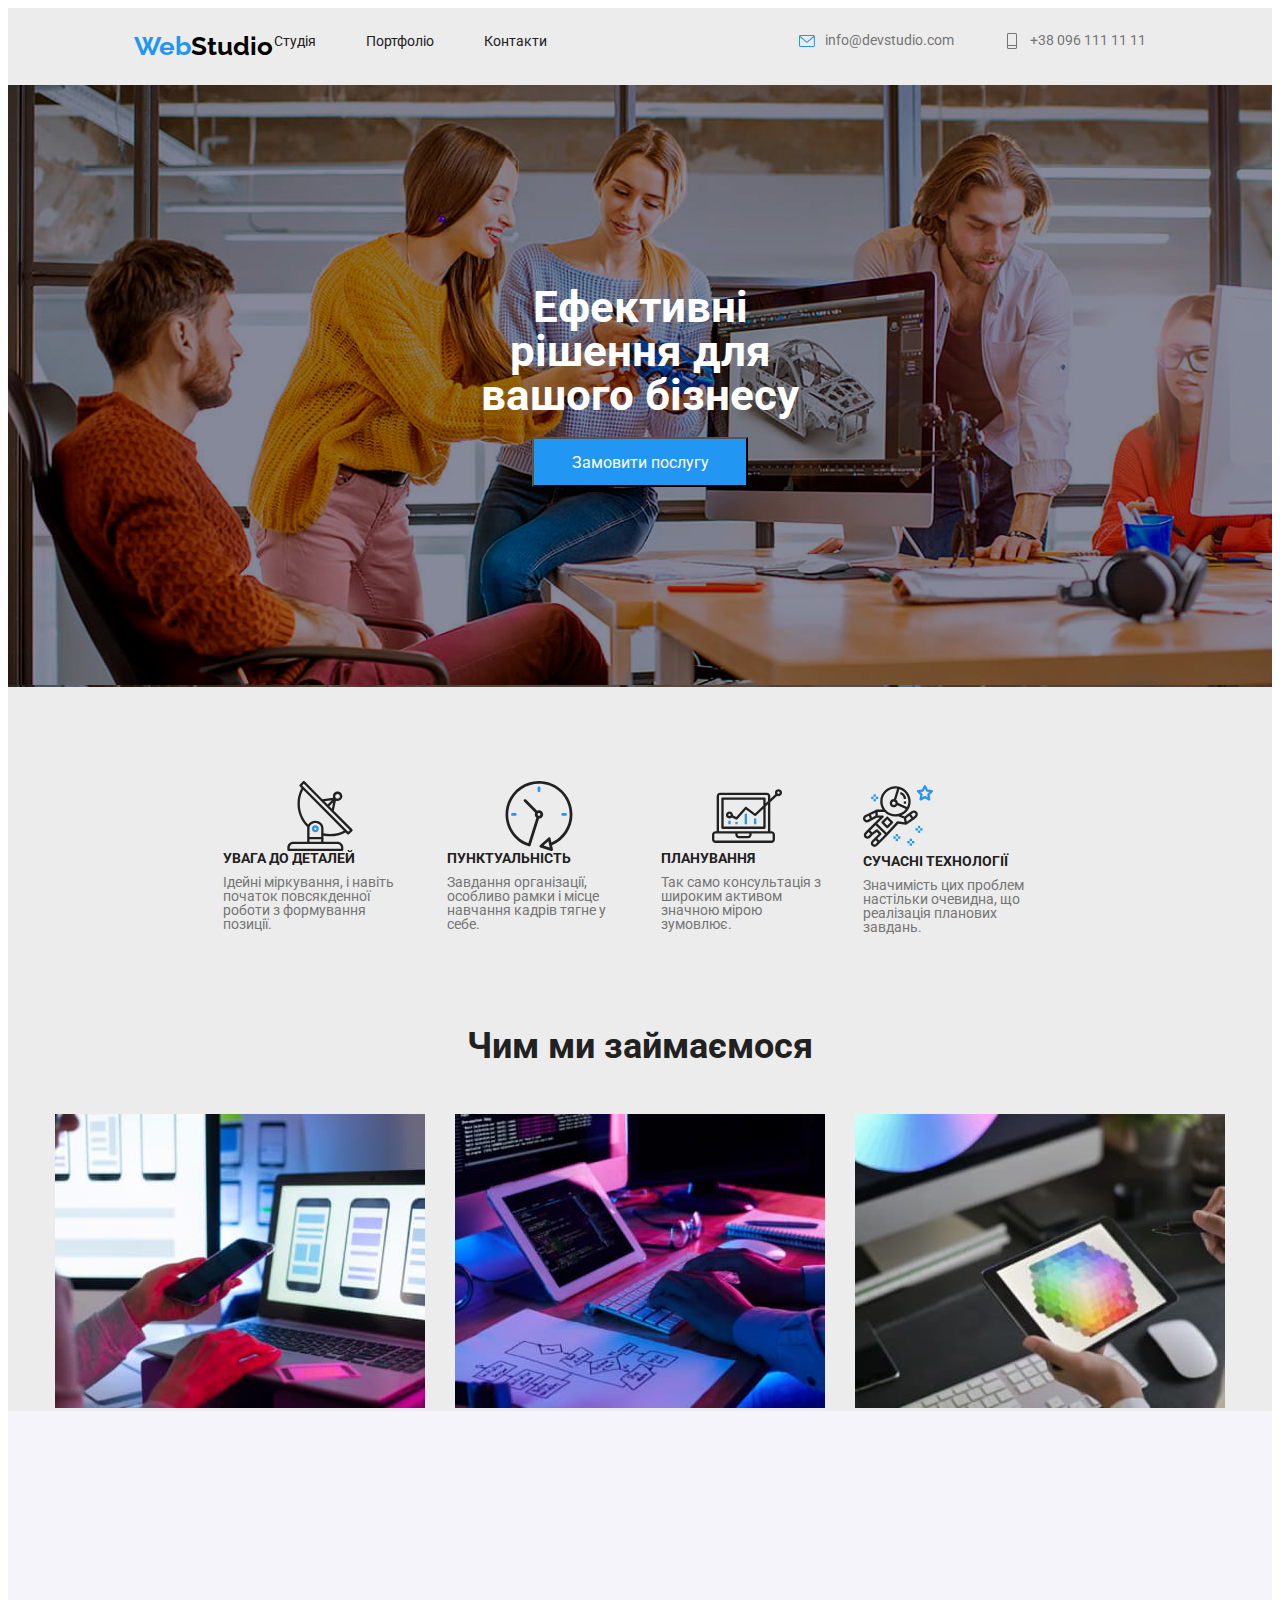
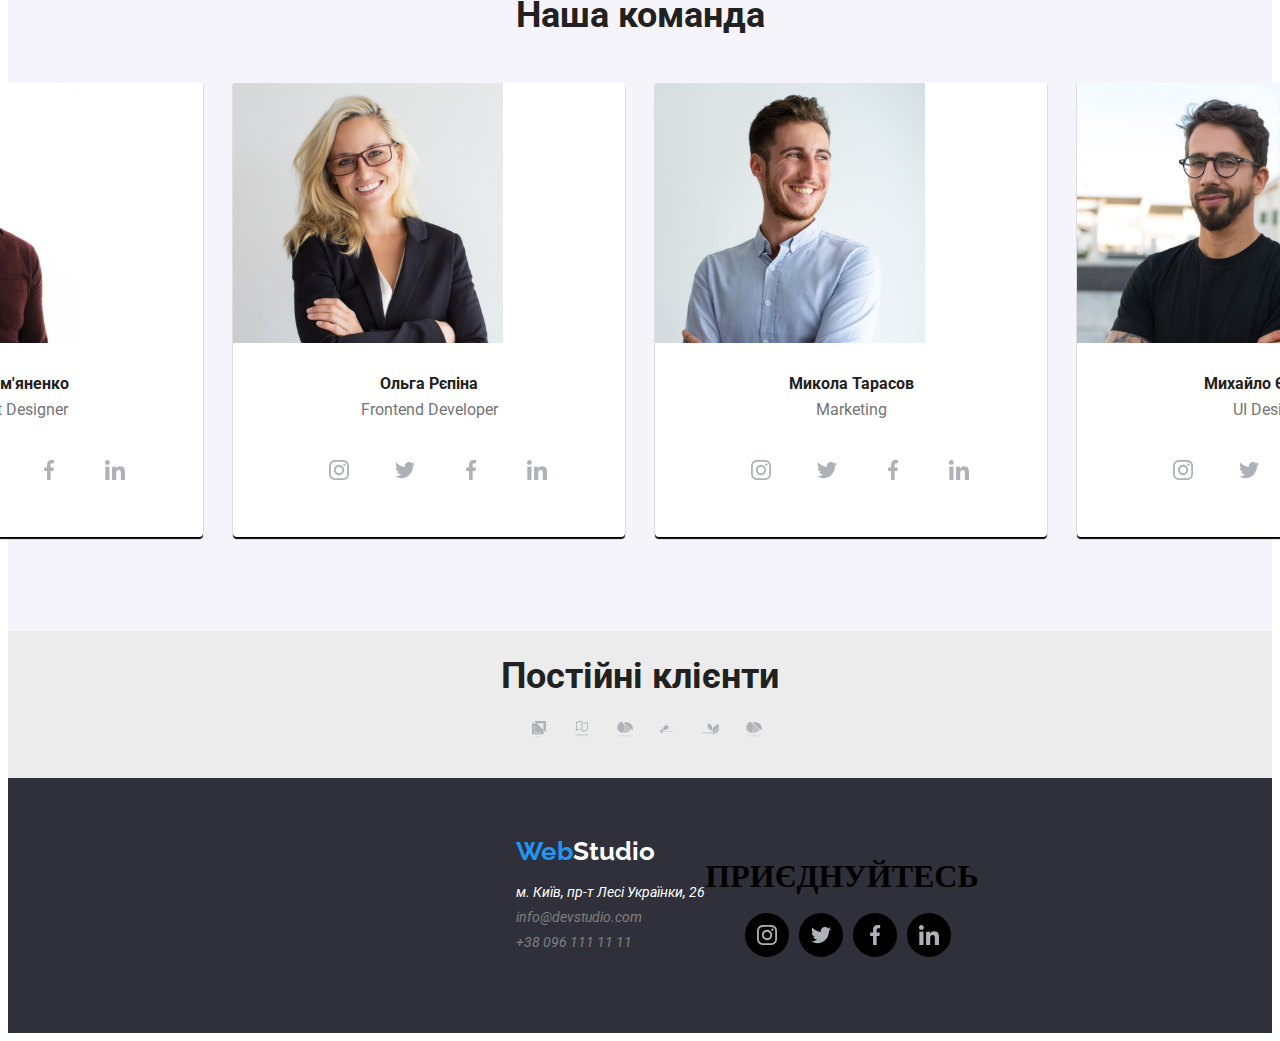
==== commit 4c560d8e: "add more changes" ====
--- a/index.html
+++ b/index.html
@@ -210,7 +210,7 @@
         <section class="goals_section">
           <ul class="goal_list">
             <li class="goal_item">
-              <div class="goal_icon_wrapper"><svg class="icon icon-antenna"><use xlink:href="#icon-antenna"></use></svg></div>
+              <div class="goal_icon_wrapper"><svg class="icon icon-antenna pennis"><use xlink:href="#icon-antenna"></use></svg></div>
               <h2 class="goal_title">УВАГА ДО ДЕТАЛЕЙ</h2>
               <p class="goal_text">
                 Ідейні міркування, і навіть початок повсякденної роботи з
@@ -218,7 +218,7 @@
               </p>
             </li>
             <li class="goal_item">
-             <div class="goal_icon_item"><svg class="icon icon-clock"><use xlink:href="#icon-clock"></use></svg></div>
+             <div class="goal_icon_wrapper"><svg class="icon icon-clock pennis"><use xlink:href="#icon-clock"></use></svg></div>
               </svg>
               <h2 class="goal_title">ПУНКТУАЛЬНІСТЬ</h2>
               <p class="goal_text">
@@ -227,7 +227,7 @@
               </p>
             </li>
             <li class="goal_item">
-              <div class="goal_icon_item"><svg class="icon icon-diagram"><use xlink:href="#icon-diagram"></use></svg></div>
+              <div class="goal_icon_wrapper"><svg class="icon icon-diagram pennis"><use xlink:href="#icon-diagram"></use></svg></div>
               </svg>
               <h2 class="goal_title">ПЛАНУВАННЯ</h2>
               <p class="goal_text">
@@ -235,7 +235,7 @@
               </p>
             </li>
             <li class="goal_item">
-              <div class="goal_icon_item"><svg class="icon icon-astronaut"><use xlink:href="#icon-astronaut"></use></svg></div>
+              <div class="goal_icon_"><svg class="icon icon-astronaut pennis"><use xlink:href="#icon-astronaut"></use></svg></div>
               <h2 class="goal_title">СУЧАСНІ ТЕХНОЛОГІЇ</h2>
               <p class="goal_text">
                 Значимість цих проблем настільки очевидна, що реалізація
@@ -378,10 +378,12 @@
         </section>
 
       <footer class="footer">
+        <div class="logo_wrapper">
         <div class="logo_block"><a href="./index.html" class="logo"><p class="logo_text">
             Web<span class="logo_sub_title white">Studio</span>
           </p></a></div>
         
+  
         <address class="address">
           <ul class="address_list column">
             <li class="address_item">
@@ -397,6 +399,20 @@
             </li>
           </ul>
         </address>
+      </div>
+
+        <div class="footer_join_block">
+          
+          <div class="footer_icon_block">
+            <h1 class="join_title">приєднуйтесь</h1>
+            <ul class="icon_list">
+              <li class="icon_item"><svg class="icon icon-instagram social_name"><use xlink:href="#icon-instagram"></use></svg></li>
+              <li class="icon_item"><svg class="icon icon-twitter social_name"><use xlink:href="#icon-twitter"></use></svg></li>
+              <li class="icon_item"><svg class="icon icon-facebook social_name"><use xlink:href="#icon-facebook"></use></svg></li>
+              <li class="icon_item"><svg class="icon icon-linkedin social_name"><use xlink:href="#icon-linkedin"></use></svg></li>
+            </ul>
+          </div>
+        </div>
       </footer>
     </div>
   </body>
--- a/css/style.css
+++ b/css/style.css
@@ -70,7 +70,11 @@
   }
 
   .contact_item_group {
-    
+    display: flex;
+  }
+
+  .contact_link {
+    margin-left: 10px;
   }
 
   .contact_link {
@@ -142,7 +146,7 @@
     stroke-width: 0;
     stroke: currentColor;
     fill: currentColor;
-  } 
+  }
 
   .goal_title {
     font-family: Roboto;
@@ -158,7 +162,16 @@
   .goal_item:last-child {
     margin-right: 0;
   }
-  
+
+  .goal_icon_wrapper {
+    display: flex;
+    justify-content: center;
+  }
+  
+  .pennis {
+    width: 70px;
+    height: 70px;
+  }
 
   .goal_text {
     font-family: Roboto;
@@ -276,9 +289,25 @@
     color: #212121;
   }
 
+  .client_list {
+    display: flex;
+    justify-content: center;
+    
+   
+  }
+
+  .client_item {
+    width: 43px;
+    height: 41px;
+    border: 1px;
+    border-radius: 4px solid red;
+  }
+
   .blue:hover {
     fill: #2196f3;
   }
+
+  
 
   /*footer section*/
 
@@ -321,6 +350,30 @@
     padding-bottom: 0px;
   }
 
+  .footer {
+    display: flex;
+    justify-content: center;
+  }
+
+  .join_title {
+    text-transform: uppercase
+  }
+
+  .icon_list {
+    display: flex;
+  }
+
+  .icon_item {
+    border-radius: 50%;
+    background-color: #000000 ;
+    width: 44px;
+    height: 44px;
+    margin-right: 10px;
+  }
+
+  .social_name {
+    padding: 12px;
+  }
  
 
   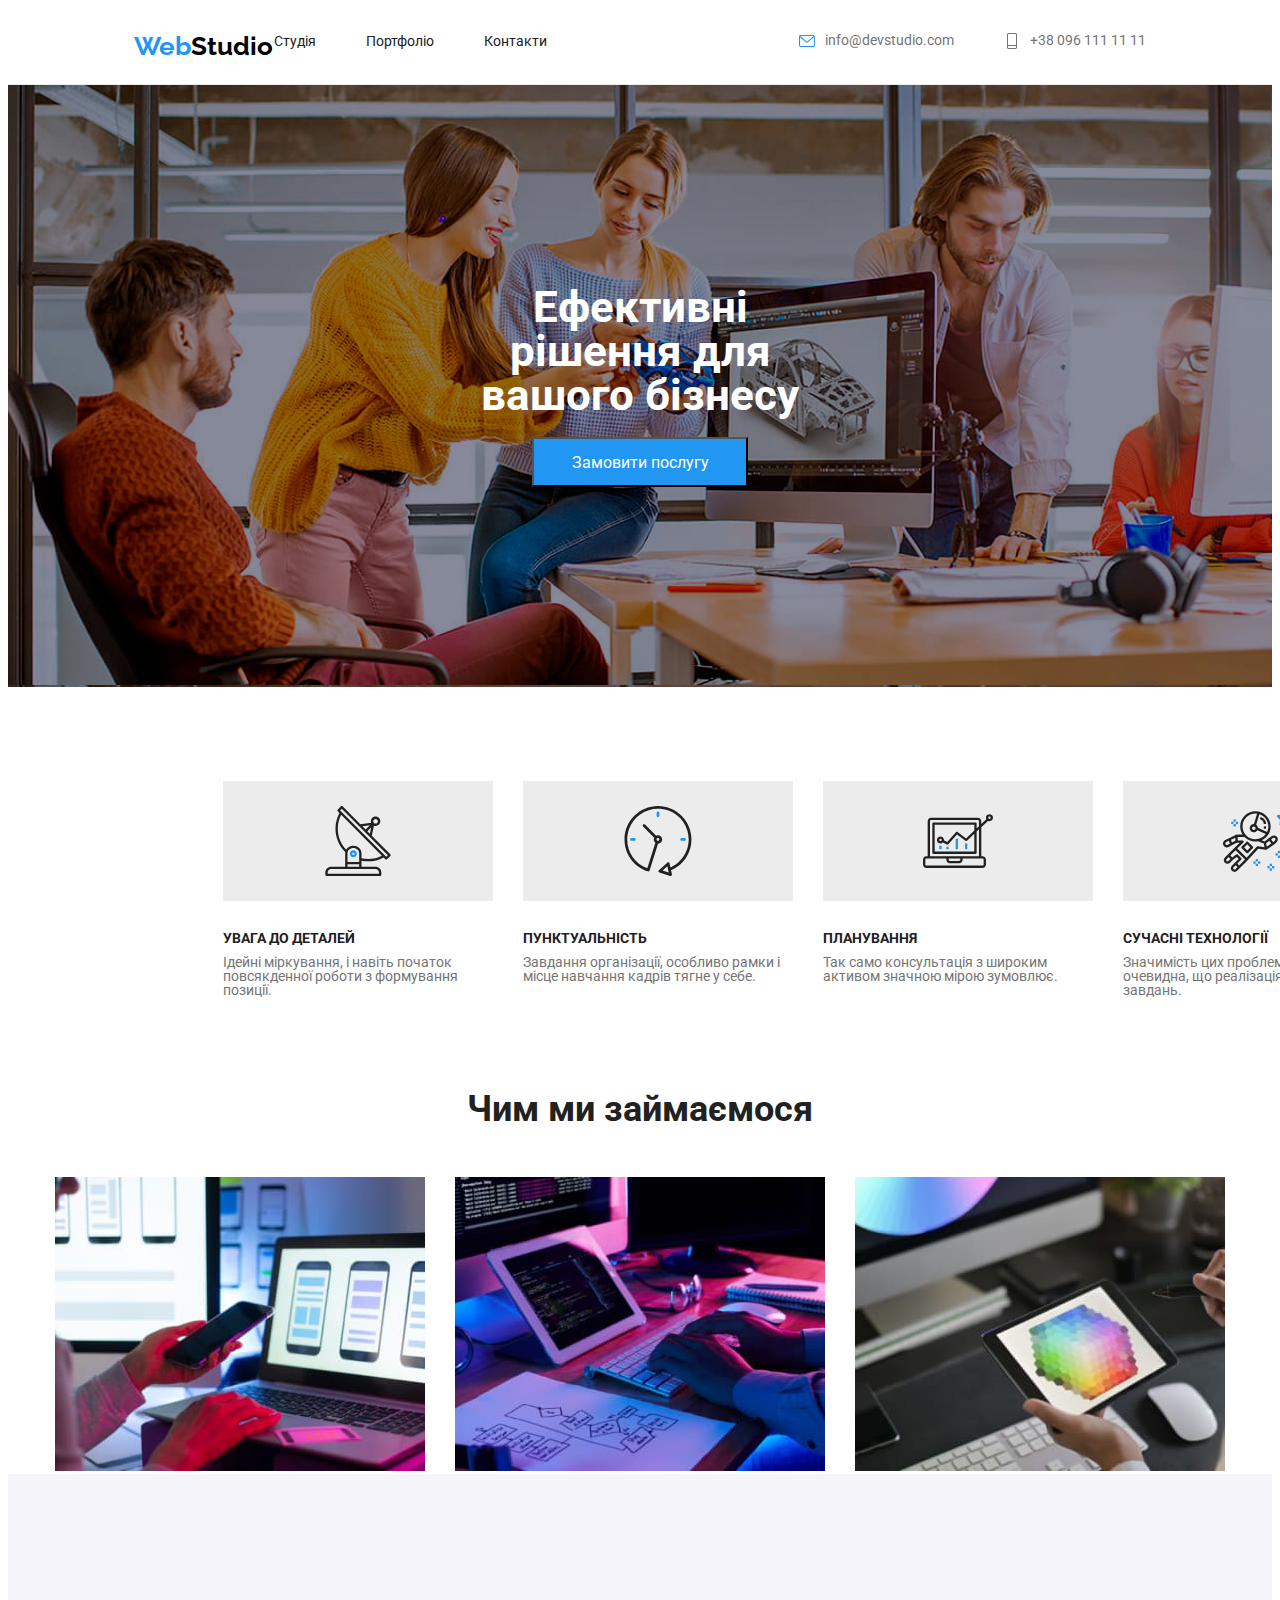
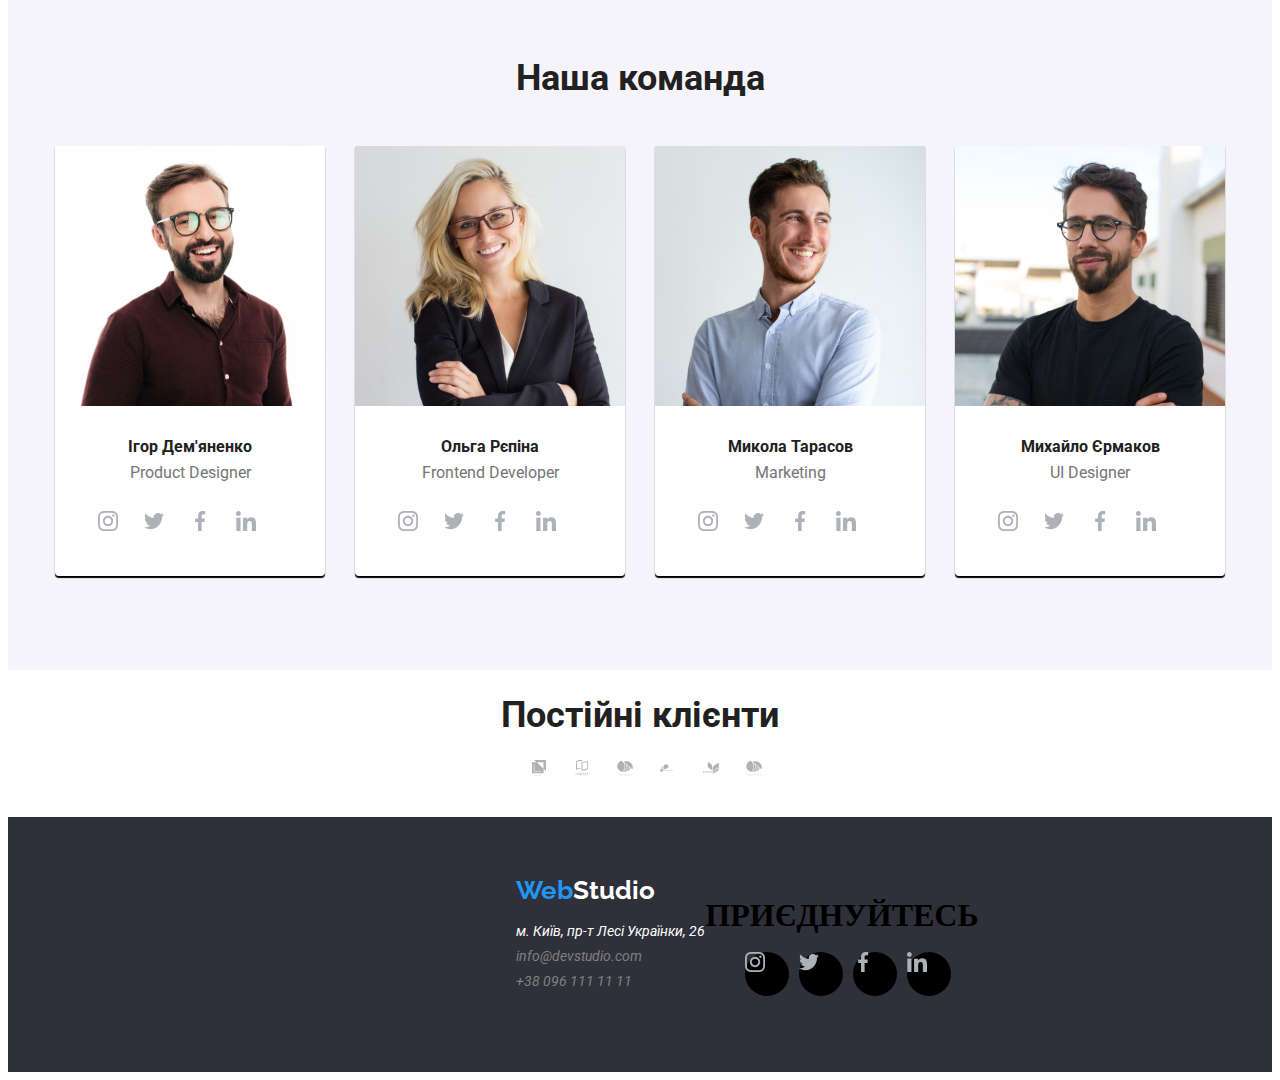
==== commit f6b49828: "added almost full markup" ====
--- a/index.html
+++ b/index.html
@@ -235,7 +235,7 @@
               </p>
             </li>
             <li class="goal_item">
-              <div class="goal_icon_"><svg class="icon icon-astronaut pennis"><use xlink:href="#icon-astronaut"></use></svg></div>
+              <div class="goal_icon_wrapper"><svg class="icon icon-astronaut pennis"><use xlink:href="#icon-astronaut"></use></svg></div>
               <h2 class="goal_title">СУЧАСНІ ТЕХНОЛОГІЇ</h2>
               <p class="goal_text">
                 Значимість цих проблем настільки очевидна, що реалізація
--- a/css/style.css
+++ b/css/style.css
@@ -1,5 +1,5 @@
 .container {
-    background-color: #ececec;
+    background-color: #ffffff;
   }
 
   .section {
@@ -166,11 +166,15 @@
   .goal_icon_wrapper {
     display: flex;
     justify-content: center;
+    background-color: #ececec;
+    padding: 25px 100px;
+    margin-bottom: 30px;  
   }
   
   .pennis {
     width: 70px;
     height: 70px;
+
   }
 
   .goal_text {
@@ -260,16 +264,19 @@
   }
 
   .social_block {
-    padding: 0 44px 42px 44px;
+    /*
+    padding: 0 44px 42px 44px; */
   }
 
   .social_list {
     display: flex;
     justify-content: center;
+    padding-left: 0;
+    margin-bottom: 42px;
   }
 
   .social_item {
-    margin-right: 22px;
+    margin-right: 26px;
   }
 
   .social_name {
@@ -370,10 +377,6 @@
     height: 44px;
     margin-right: 10px;
   }
-
-  .social_name {
-    padding: 12px;
-  }
  
 
   